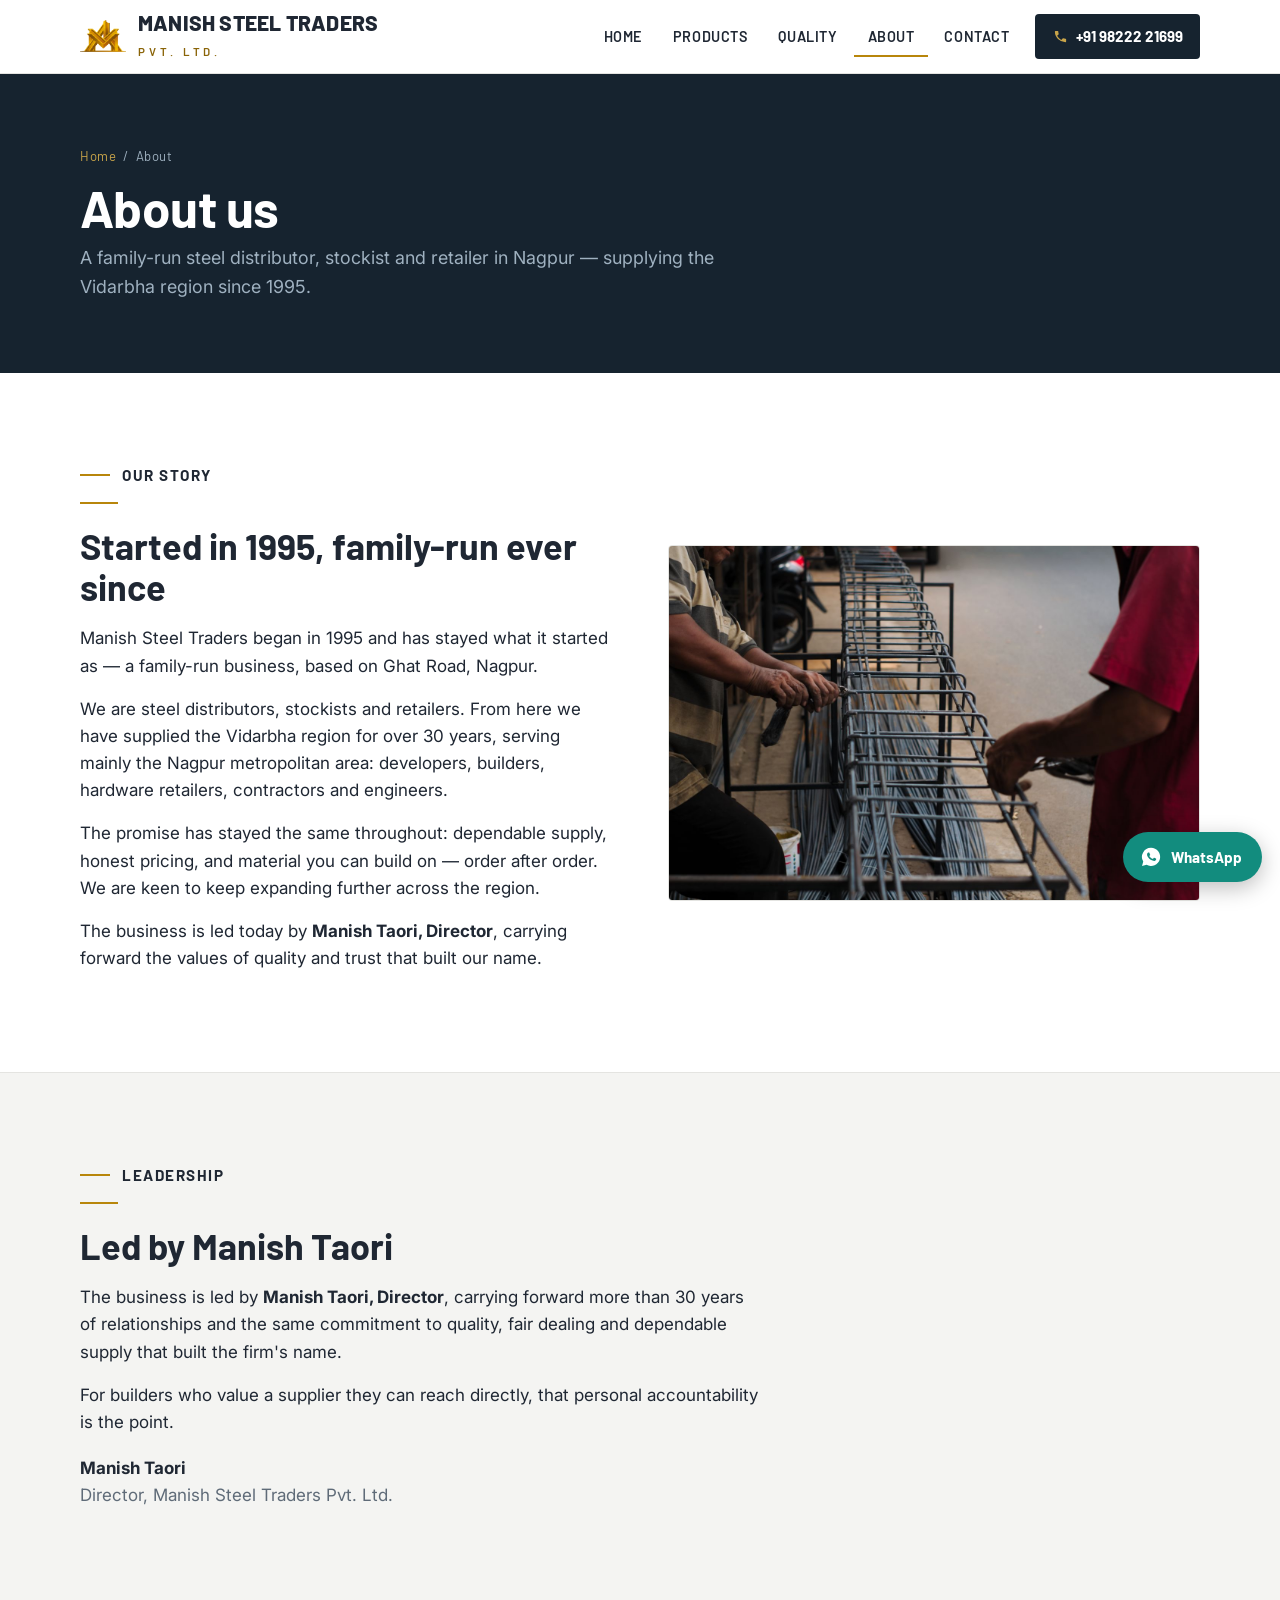
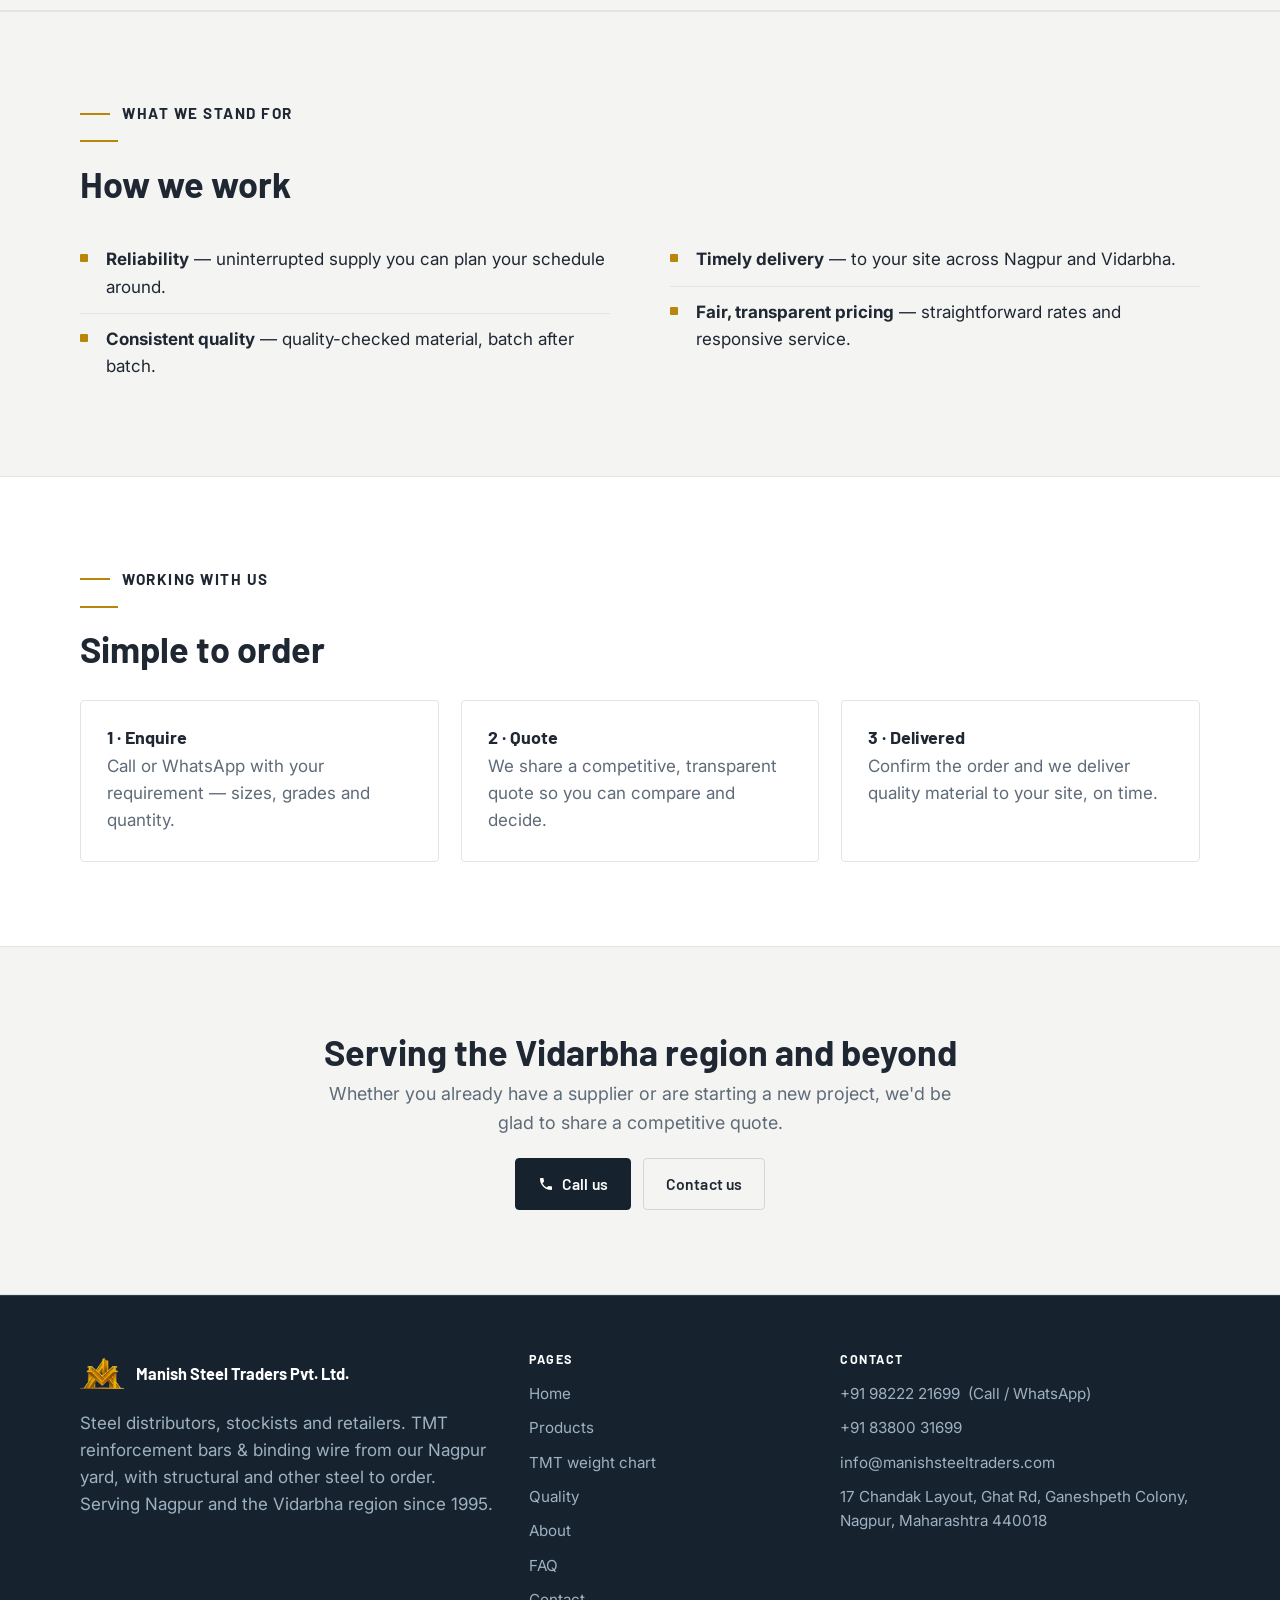
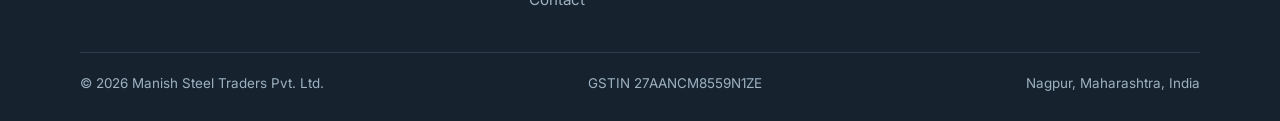
==== about.html @ fce5eb69 "Center the buttons in centered "strip" sections The .strip layout centers its heading and text but l" ====
<!doctype html>
<html lang="en">
<head>
<meta charset="utf-8">
<meta name="viewport" content="width=device-width, initial-scale=1">
<title>About — Nagpur Steel Distributors Since 1995 | Manish Steel Traders</title>
<meta name="description" content="Manish Steel Traders Pvt. Ltd. is a family-run steel distributor, stockist and retailer in Nagpur. Since 1995 we have supplied builders, contractors, developers, hardware retailers and engineers across Vidarbha.">
<link rel="canonical" href="https://manishsteeltraders.com/about.html">
<meta property="og:type" content="website">
<meta property="og:title" content="About — Manish Steel Traders, Nagpur">
<meta property="og:url" content="https://manishsteeltraders.com/about.html">
<meta property="og:image" content="https://manishsteeltraders.com/assets/img/og-image.jpg">
<meta property="og:image:width" content="1200">
<meta property="og:image:height" content="630">
<meta name="twitter:card" content="summary_large_image">
<link rel="icon" href="assets/img/favicon.png" type="image/png">
<link rel="preconnect" href="https://fonts.googleapis.com">
<link rel="preconnect" href="https://fonts.gstatic.com" crossorigin>
<link href="https://fonts.googleapis.com/css2?family=Barlow:wght@500;600;700&family=Inter:wght@400;500&display=swap" rel="stylesheet">
<link rel="stylesheet" href="assets/css/styles.css?v=7">
</head>
<body>

<header class="site-header">
  <div class="container nav">
    <a class="brand" href="index.html">
      <img src="assets/img/logo-mark.png" alt="Manish Steel Traders logo">
      <span><span class="bt">MANISH STEEL TRADERS</span><span class="bs">PVT. LTD.</span></span>
    </a>
    <button class="nav-toggle" aria-label="Menu" aria-controls="nav-links" aria-expanded="false">
      <svg viewBox="0 0 24 24"><path fill="currentColor" d="M3 6h18v2H3zM3 11h18v2H3zM3 16h18v2H3z"/></svg>
    </button>
    <ul class="nav-links" id="nav-links">
      <li><a href="index.html">Home</a></li>
      <li><a href="products.html">Products</a></li>
      <li><a href="quality.html">Quality</a></li>
      <li><a class="active" href="about.html">About</a></li>
      <li><a href="contact.html">Contact</a></li>
      <li><a class="phone" href="tel:+919822221699"><svg viewBox="0 0 24 24"><path d="M6.6 10.8a15.5 15.5 0 0 0 6.6 6.6l2.2-2.2a1 1 0 0 1 1-.25 11.4 11.4 0 0 0 3.6.57 1 1 0 0 1 1 1V20a1 1 0 0 1-1 1A17 17 0 0 1 3 4a1 1 0 0 1 1-1h3.5a1 1 0 0 1 1 1 11.4 11.4 0 0 0 .57 3.6 1 1 0 0 1-.25 1z"/></svg>+91 98222 21699</a></li>
    </ul>
  </div>
</header>

<section class="page-hero">
  <div class="container">
    <div class="crumb"><a href="index.html">Home</a> &nbsp;/&nbsp; About</div>
    <h1>About us</h1>
    <p class="lead">A family-run steel distributor, stockist and retailer in Nagpur — supplying the Vidarbha region since 1995.</p>
  </div>
</section>

<!-- story -->
<section class="section">
  <div class="container">
    <div class="split">
      <div>
        <span class="eyebrow">Our story</span>
        <hr class="rule">
        <h2>Started in 1995, family-run ever since</h2>
        <p>Manish Steel Traders began in 1995 and has stayed what it started as — a family-run business, based on Ghat Road, Nagpur.</p>
        <p>We are steel distributors, stockists and retailers. From here we have supplied the Vidarbha region for over 30 years, serving mainly the Nagpur metropolitan area: developers, builders, hardware retailers, contractors and engineers.</p>
        <p>The promise has stayed the same throughout: dependable supply, honest pricing, and material you can build on — order after order. We are keen to keep expanding further across the region.</p>
        <p>The business is led today by <strong>Manish Taori, Director</strong>, carrying forward the values of quality and trust that built our name.</p>
      </div>
      <div class="split-media">
        <img class="photo photo--tall" src="assets/img/about-yard.jpg" alt="Workers assembling steel reinforcement" loading="lazy">
      </div>
    </div>
  </div>
</section>

<!-- leadership -->
<section class="section band">
  <div class="container">
    <!-- FOUNDER PHOTO: this section ran as a two-column split with a photo of Manish Taori on
         the right. It is single-column until the real photo arrives — a grey box reading "add
         real photo" tells every visitor the site is unfinished, which costs more than the empty
         space. To restore: save the photo as assets/img/director.jpg, wrap the text below in
         <div class="split split--rev"><div> … </div> and add
         <div class="split-media"><img class="photo photo--tall" src="assets/img/director.jpg"
         alt="Manish Taori, Director, Manish Steel Traders"></div> -->
    <div class="head">
      <span class="eyebrow">Leadership</span>
      <hr class="rule">
      <h2>Led by Manish Taori</h2>
      <p class="measure">The business is led by <strong>Manish Taori, Director</strong>, carrying forward more than 30 years of relationships and the same commitment to quality, fair dealing and dependable supply that built the firm's name.</p>
      <p class="measure">For builders who value a supplier they can reach directly, that personal accountability is the point.</p>
      <p style="margin-top:1.2rem"><strong>Manish Taori</strong><br><span style="color:var(--muted)">Director, Manish Steel Traders Pvt. Ltd.</span></p>
    </div>
  </div>
</section>

<!-- values -->
<section class="section band">
  <div class="container">
    <div class="head">
      <span class="eyebrow">What we stand for</span>
      <hr class="rule">
      <h2>How we work</h2>
    </div>
    <div class="grid grid-2" style="margin-top:30px; gap:0 60px">
      <ul class="list">
        <li><strong>Reliability</strong> — uninterrupted supply you can plan your schedule around.</li>
        <li><strong>Consistent quality</strong> — quality-checked material, batch after batch.</li>
      </ul>
      <ul class="list">
        <li><strong>Timely delivery</strong> — to your site across Nagpur and Vidarbha.</li>
        <li><strong>Fair, transparent pricing</strong> — straightforward rates and responsive service.</li>
      </ul>
    </div>
  </div>
</section>

<!-- how it works -->
<section class="section">
  <div class="container">
    <div class="head">
      <span class="eyebrow">Working with us</span>
      <hr class="rule">
      <h2>Simple to order</h2>
    </div>
    <div class="grid grid-3" style="margin-top:30px">
      <div class="tile"><h3>1 · Enquire</h3><p>Call or WhatsApp with your requirement — sizes, grades and quantity.</p></div>
      <div class="tile"><h3>2 · Quote</h3><p>We share a competitive, transparent quote so you can compare and decide.</p></div>
      <div class="tile"><h3>3 · Delivered</h3><p>Confirm the order and we deliver quality material to your site, on time.</p></div>
    </div>
  </div>
</section>

<!-- service area / CTA -->
<section class="section band">
  <div class="container strip">
    <h2>Serving the Vidarbha region and beyond</h2>
    <p class="lead">Whether you already have a supplier or are starting a new project, we'd be glad to share a competitive quote.</p>
    <div class="btn-row">
      <a class="btn" href="tel:+919822221699">Call us</a>
      <a class="btn btn--outline" href="contact.html">Contact us</a>
    </div>
  </div>
</section>

<footer class="site-footer">
  <div class="container">
    <div class="footer-grid">
      <div>
        <div class="footer-brand">
          <img src="assets/img/logo-mark.png" alt="Manish Steel Traders logo">
          <strong>Manish Steel Traders Pvt. Ltd.</strong>
        </div>
        <p>Steel distributors, stockists and retailers. TMT reinforcement bars &amp; binding wire from our Nagpur yard, with structural and other steel to order. Serving Nagpur and the Vidarbha region since 1995.</p>
      </div>
      <div>
        <h4>Pages</h4>
        <ul class="footer-links">
          <li><a href="index.html">Home</a></li>
          <li><a href="products.html">Products</a></li>
          <li><a href="calculator.html">TMT weight chart</a></li>
          <li><a href="quality.html">Quality</a></li>
          <li><a href="about.html">About</a></li>
          <li><a href="faq.html">FAQ</a></li>
      <li><a href="contact.html">Contact</a></li>
        </ul>
      </div>
      <div>
        <h4>Contact</h4>
        <ul class="footer-links">
          <li><a href="tel:+919822221699">+91 98222 21699</a> &nbsp;(Call / WhatsApp)</li>
          <li><a href="tel:+918380031699">+91 83800 31699</a></li>
          <li><a href="mailto:info@manishsteeltraders.com">info@manishsteeltraders.com</a></li>
          <li>17 Chandak Layout, Ghat Rd, Ganeshpeth Colony, Nagpur, Maharashtra 440018</li>
        </ul>
      </div>
    </div>
    <div class="footer-bottom">
      <span>© <span id="year">2026</span> Manish Steel Traders Pvt. Ltd.</span>
      <span>GSTIN 27AANCM8559N1ZE</span>
      <span>Nagpur, Maharashtra, India</span>
    </div>
  </div>
</footer>

<script src="assets/js/main.js"></script>
</body>
</html>
---- assets/css/styles.css ----
/* =========================================================================
   Manish Steel Traders — stylesheet
   Navy + gold, product-forward, professional. (Layout after the approved
   reference, recoloured to the brand gold.)
   ========================================================================= */

:root {
  --navy:      #16232f;   /* dark sections / hero / trust / footer */
  --navy-2:    #1d2e3c;
  --navy-3:    #24384a;
  --ink:       #1f2733;   /* text on light */
  --muted:     #5f6b78;
  --paper:     #ffffff;
  --paper-2:   #f4f4f2;   /* light band / products */
  --line:      #e4e4e1;
  --line-2:    #d5d5d1;
  --line-dark: #2c3d4d;   /* dividers on navy */
  --gold:      #b8860b;   /* accent (muted brass) */
  --gold-2:    #c9a54a;
  --gold-deep: #8a6408;
  --on-dark:   #e9edf1;
  --on-dark-mut:#9fb1c0;

  --radius: 4px;
  --maxw: 1200px;
  --gutter: clamp(16px, 4vw, 40px);
  --font-head: "Barlow", "Segoe UI", system-ui, sans-serif;
  --font-body: "Inter", "Segoe UI", system-ui, -apple-system, sans-serif;
}

*, *::before, *::after { box-sizing: border-box; }
html { -webkit-text-size-adjust: 100%; }
body { margin: 0; font-family: var(--font-body); color: var(--ink); background: var(--paper);
  line-height: 1.6; font-size: 17px; overflow-x: hidden; -webkit-font-smoothing: antialiased; }
img, svg { max-width: 100%; display: block; }
a { color: var(--ink); text-decoration: none; }
a:hover { color: var(--gold-deep); }

/* Inline text links — gold and underlined so they are visible in prose.
   The blanket rule above leaves links the same colour as body text with no
   underline, which makes them invisible in a paragraph; hover-only colour is
   no help at all on a phone.

   Scoped on purpose. Nav, footer and breadcrumb links already read as links
   from their position, and their own rules (.footer-grid a, .crumb a) are
   more specific than these so they are untouched. Buttons are excluded
   explicitly because .btn is often wrapped in a <p>.

   Gold is 5.4:1 on white, but only 2.8:1 against the surrounding body text
   — under the 3:1 where colour alone can carry the distinction. The
   underline is what actually does the work; do not remove it and keep the
   colour. */
p a:not(.btn):not(.more),
.list a:not(.btn):not(.more),
.info-list a,
.measure a:not(.btn):not(.more) {
  color: var(--gold-deep);
  text-decoration: underline;
  text-decoration-thickness: 1px;
  text-underline-offset: 2px;
}
p a:not(.btn):not(.more):hover,
.list a:not(.btn):not(.more):hover,
.info-list a:hover,
.measure a:not(.btn):not(.more):hover {
  color: var(--navy);
  text-decoration-thickness: 2px;
}
h1, h2, h3, h4 { font-family: var(--font-head); line-height: 1.15; margin: 0 0 .5em; font-weight: 700; color: var(--ink); }
h1 { font-size: clamp(2rem, 4.5vw, 3.2rem); letter-spacing: -.01em; }
h2 { font-size: clamp(1.65rem, 3.1vw, 2.25rem); }
h3 { font-size: 1.12rem; }
p { margin: 0 0 1rem; }
:focus-visible { outline: 2px solid var(--gold); outline-offset: 3px; }

.container { width: 100%; max-width: var(--maxw); margin-inline: auto; padding-inline: var(--gutter); }
.section { padding: clamp(48px, 7vw, 84px) 0; }
.band { background: var(--paper-2); border-block: 1px solid var(--line); }
.center { text-align: center; }
.lead { font-size: 1.12rem; color: var(--muted); max-width: 60ch; }
.center .lead { margin-inline: auto; }
.measure { max-width: 64ch; }

/* eyebrow with gold dash */
.eyebrow { display: inline-flex; align-items: center; gap: 12px; font-family: var(--font-head);
  font-weight: 700; text-transform: uppercase; letter-spacing: .1em; font-size: .95rem;
  color: var(--ink); margin-bottom: .9rem; }
.eyebrow::before { content: ""; width: 30px; height: 2px; background: var(--gold); }
.hero-dark .eyebrow { color: var(--on-dark-mut); }
.rule { width: 38px; height: 2px; background: var(--gold); border: 0; margin: 0 0 1.3rem; }
.center .rule { margin-inline: auto; }

/* centered section heading with a small underline */
.sec-head { text-align: center; margin-bottom: 40px; }
.sec-head h2 { display: inline-block; }
.sec-head h2::after { content: ""; display: block; width: 38px; height: 2px; background: var(--gold); margin: 12px auto 0; }

/* buttons */
.btn { display: inline-flex; align-items: center; gap: .5em; font-family: var(--font-head);
  font-weight: 600; font-size: .98rem; letter-spacing: .01em;
  padding: .78em 1.4em; border-radius: var(--radius); border: 1px solid var(--navy);
  background: var(--navy); color: #fff; cursor: pointer;
  transition: background .15s, border-color .15s, color .15s; white-space: nowrap; }
.btn:hover { background: var(--navy-2); border-color: var(--navy-2); color: #fff; }
.btn svg { width: 1.05em; height: 1.05em; fill: currentColor; }
.btn--light { background: #fff; color: var(--navy); border-color: #fff; }
.btn--light:hover { background: #eaeef2; color: var(--navy); border-color: #eaeef2; }
.btn--outline { background: transparent; color: var(--ink); border-color: var(--line-2); }
.btn--outline:hover { background: transparent; color: var(--ink); border-color: var(--ink); }
.btn--ondark { background: transparent; color: #fff; border-color: rgba(255,255,255,.4); }
.btn--ondark:hover { background: rgba(255,255,255,.1); color: #fff; border-color: #fff; }
.btn--wa { background: #128C7E; color: #fff; border-color: #128C7E; }
.btn--wa:hover { background: #0f7a6d; border-color: #0f7a6d; color: #fff; }
/* auto phone / WhatsApp glyph on any Call or WhatsApp button (matches text colour) */
.btn[href^="tel:"]::before, .btn[href*="wa.me"]::before {
  content: ""; display: inline-block; width: 1.05em; height: 1.05em; flex: none;
  background-color: currentColor;
  -webkit-mask: var(--bic) no-repeat center / contain; mask: var(--bic) no-repeat center / contain; }
.btn[href^="tel:"]::before { --bic: url("data:image/svg+xml,%3Csvg xmlns='http://www.w3.org/2000/svg' viewBox='0 0 24 24'%3E%3Cpath d='M6.6 10.8a15.5 15.5 0 0 0 6.6 6.6l2.2-2.2a1 1 0 0 1 1-.25 11.4 11.4 0 0 0 3.6.57 1 1 0 0 1 1 1V20a1 1 0 0 1-1 1A17 17 0 0 1 3 4a1 1 0 0 1 1-1h3.5a1 1 0 0 1 1 1 11.4 11.4 0 0 0 .57 3.6 1 1 0 0 1-.25 1z'/%3E%3C/svg%3E"); }
.btn[href*="wa.me"]::before { --bic: url("data:image/svg+xml,%3Csvg xmlns='http://www.w3.org/2000/svg' viewBox='0 0 24 24'%3E%3Cpath d='M12.04 2a9.9 9.9 0 0 0-8.5 15l-1.3 4.8 4.92-1.29A9.9 9.9 0 1 0 12.04 2m-2.3 5.2c.15 0 .37-.06.55.36.22.48.69 1.7.75 1.82.06.12.1.26.02.42-.08.16-.12.26-.24.4-.12.14-.25.31-.36.42-.12.12-.25.25-.11.49.14.24.63 1.04 1.35 1.68.93.83 1.72 1.09 1.96 1.21.24.12.38.1.52-.06.14-.16.61-.72.77-.96.16-.24.33-.2.55-.12.22.08 1.43.68 1.67.8.24.12.4.18.46.28.06.11.06.59-.14 1.16-.21.57-1.21 1.12-1.66 1.16-.45.04-.87.21-2.93-.62-2.49-1-4.07-3.54-4.19-3.7-.12-.16-.99-1.31-.99-2.51 0-1.19.63-1.78.85-2.02.22-.24.48-.3.64-.3z'/%3E%3C/svg%3E"); }
.btn-row { display: flex; flex-wrap: wrap; gap: 12px; }
.center .btn-row { justify-content: center; }

/* ---------------- header ---------------- */
.site-header { position: sticky; top: 0; z-index: 50; background: #fff; border-bottom: 1px solid var(--line); }
.nav { display: flex; align-items: center; justify-content: space-between; gap: 18px; padding-block: 12px; }
.brand { display: flex; align-items: center; gap: 12px; }
.brand img { width: 46px; height: 46px; object-fit: contain; }
.brand .bt { font-family: var(--font-head); font-weight: 800; color: var(--ink); font-size: 1.32rem;
  line-height: 1; letter-spacing: .01em; }
.brand .bs { display: block; font-family: var(--font-head); font-weight: 600; font-size: .72rem;
  letter-spacing: .34em; color: var(--gold-deep); margin-top: 3px; }
.nav-links { display: flex; align-items: center; gap: 2px; list-style: none; margin: 0; padding: 0; }
.nav-links a:not(.phone) { font-family: var(--font-head); font-weight: 600; text-transform: uppercase;
  letter-spacing: .04em; color: var(--ink); padding: 10px 14px; font-size: .9rem;
  border-bottom: 2px solid transparent; }
.nav-links a:not(.phone):hover { color: var(--gold-deep); }
.nav-links a.active { color: var(--ink); border-bottom-color: var(--gold); }
.phone { display: inline-flex; align-items: center; gap: .5em; margin-left: 10px;
  background: var(--navy); color: #fff; font-family: var(--font-head); font-weight: 700;
  padding: .7em 1.15em; border-radius: var(--radius); font-size: .95rem; }
.phone:hover { background: var(--navy-2); color: #fff; }
.phone svg { width: 15px; height: 15px; fill: var(--gold-2); }
.nav-toggle { display: none; background: none; border: 0; cursor: pointer; padding: 6px; color: var(--ink); }
.nav-toggle svg { width: 28px; height: 28px; }

@media (max-width: 940px) {
  .nav-toggle { display: inline-flex; }
  .brand .bt { font-size: 1.15rem; }
  .nav-links { position: fixed; inset: 71px 0 auto 0; flex-direction: column; align-items: stretch; gap: 0;
    background: #fff; border-bottom: 1px solid var(--line); box-shadow: 0 14px 26px rgba(0,0,0,.07);
    padding: 6px var(--gutter) 18px; transform: translateY(-160%); transition: transform .22s ease;
    max-height: calc(100vh - 71px); overflow-y: auto; }
  .nav-links.open { transform: translateY(0); }
  .nav-links a:not(.phone) { padding: 16px 4px; font-size: 1.08rem; border-bottom: 1px solid var(--line); }
  .nav-links a.active { border-bottom-color: var(--line); color: var(--gold-deep); }
  .phone { margin: 16px 0 0; justify-content: center; }
}

/* ---------------- hero (dark, image right) ---------------- */
.hero-dark { background: var(--navy); color: #fff; }
.hero-top { position: relative; overflow: hidden; }
.hero-bg { position: absolute; inset: 0 0 0 38%; }
.hero-bg img { width: 100%; height: 100%; object-fit: cover; }
.hero-bg::after { content: ""; position: absolute; inset: 0;
  background: linear-gradient(90deg, var(--navy) 8%, rgba(22,35,47,.72) 45%, rgba(22,35,47,.15) 100%); }
.hero-inner { position: relative; z-index: 2; max-width: 620px; padding-block: clamp(48px, 8vw, 96px); }
.hero-inner h1 { color: #fff; margin-bottom: .6rem; }
.hero-inner h1 .hl { color: var(--gold-2); }
.hero-inner p { color: var(--on-dark-mut); font-size: 1.12rem; max-width: 46ch; margin-bottom: 1.6rem; }
.hero-dark .eyebrow::before { background: var(--gold-2); }

/* feature row on hero */
.hero-features { position: relative; background: var(--navy); border-top: 1px solid var(--line-dark); }
.feature-row { display: grid; grid-template-columns: repeat(4, 1fr); }
.feature { display: flex; gap: 14px; align-items: flex-start; padding: 26px 26px 30px 0; border-right: 1px solid var(--line-dark); }
.feature:last-child { border-right: 0; }
.feature:not(:first-child) { padding-left: 26px; }
.feature .fi { flex: none; width: 34px; height: 34px; }
.feature .fi svg { width: 34px; height: 34px; fill: var(--gold-2); }
.feature h3 { color: #fff; font-size: .98rem; text-transform: uppercase; letter-spacing: .04em; margin: 0 0 3px; }
.feature p { color: var(--on-dark-mut); font-size: .9rem; margin: 0; }
@media (max-width: 900px) {
  .hero-bg { inset: 0; opacity: .28; }
  .hero-bg::after { background: linear-gradient(180deg, rgba(22,35,47,.75), rgba(22,35,47,.9)); }
  .hero-inner { max-width: none; }
  .feature-row { grid-template-columns: 1fr 1fr; }
  .feature { border-right: 0; padding: 20px 16px; }
  .feature:nth-child(odd) { border-right: 1px solid var(--line-dark); }
}
@media (max-width: 520px) { .feature-row { grid-template-columns: 1fr; } .feature:nth-child(odd){border-right:0;} .feature{border-bottom:1px solid var(--line-dark);} }

/* ---------------- products strip ---------------- */
/* Adaptive grid: fills to any item count (2 stocked, 5 to-order, or the old 7) and
   wraps cleanly. 1px gap over a line-coloured backing gives the divider lines. */
.products-grid { display: grid; grid-template-columns: repeat(auto-fit, minmax(150px, 1fr));
  gap: 1px; background: var(--line); border: 1px solid var(--line);
  border-radius: 6px; overflow: hidden; }
.product { display: flex; flex-direction: column; align-items: center; text-align: center; gap: 12px;
  padding: 26px 14px; background: #fff; color: var(--ink); transition: background .15s; }
.product:hover { background: var(--paper-2); color: var(--ink); }
.product .pic { width: 100%; aspect-ratio: 4/3; max-height: 240px; object-fit: cover; border-radius: 4px; background: var(--paper-2); }
.product .plabel { font-family: var(--font-head); font-weight: 700; font-size: .74rem; text-transform: uppercase; letter-spacing: .04em; color: var(--ink); }
/* optional one-line detail under a product label (used on the stocked cards) */
.product .pdesc { margin-top: -6px; font-size: .72rem; line-height: 1.35; color: var(--muted); max-width: 24ch; }
@media (max-width: 640px) { .products-grid { grid-template-columns: repeat(2, 1fr); } }

/* ---------------- trust bar ---------------- */
.trust-bar { background: var(--navy); color: var(--on-dark); }
.trust-bar .container { display: grid; grid-template-columns: repeat(4, 1fr); gap: 24px; padding-block: 30px; }
.tb { display: flex; gap: 14px; align-items: center; }
.tb .ti { flex: none; width: 34px; height: 34px; }
.tb .ti svg { width: 34px; height: 34px; fill: none; stroke: var(--gold-2); stroke-width: 1.6; }
.tb h3 { color: #fff; font-size: .92rem; text-transform: uppercase; letter-spacing: .03em; margin: 0 0 2px; }
.tb p { color: var(--on-dark-mut); font-size: .86rem; margin: 0; }
@media (max-width: 820px) { .trust-bar .container { grid-template-columns: 1fr 1fr; gap: 22px 18px; } }

/* ---------------- inner page components ---------------- */
.page-hero { background: var(--navy); color: #fff; }
.page-hero .container { padding-block: clamp(40px, 6vw, 72px); }
.page-hero h1 { color: #fff; margin-bottom: .4rem; }
.page-hero .lead { color: var(--on-dark-mut); margin: 0; }
.crumb { font-family: var(--font-head); font-size: .82rem; letter-spacing: .04em; color: var(--on-dark-mut); margin-bottom: 12px; }
.crumb a { color: var(--gold-2); } .crumb a:hover { color: #fff; }

.head { max-width: 62ch; }
.grid { display: grid; gap: 22px; }
.grid-3 { grid-template-columns: repeat(3, 1fr); }
.grid-2 { grid-template-columns: repeat(2, 1fr); }
.grid-4 { grid-template-columns: repeat(4, 1fr); }
@media (max-width: 820px) { .grid-3 { grid-template-columns: 1fr; } .grid-4 { grid-template-columns: repeat(2,1fr); } }
@media (max-width: 640px) { .grid-2 { grid-template-columns: 1fr; } }

/* TMT spec chips + property tiles */
.spec-row { display: flex; flex-wrap: wrap; gap: 22px; margin: 4px 0 18px; }
.spec-row .k { font-family: var(--font-head); font-weight: 600; font-size: .72rem; text-transform: uppercase; letter-spacing: .1em; color: var(--muted); display: block; margin-bottom: 6px; }
.prop { text-align: center; padding: 22px 16px; border: 1px solid var(--line); border-radius: var(--radius); background: #fff; }
.prop .pi { width: 34px; height: 34px; margin: 0 auto 10px; }
.prop .pi svg { width: 34px; height: 34px; fill: var(--gold-deep); }
.prop h3 { font-size: 1rem; margin: 0 0 2px; }
.prop p { color: var(--muted); font-size: .88rem; margin: 0; }
.editable { border-bottom: 1px dashed var(--gold); }

/* brand / client logo strip */
.logos { display: grid; grid-template-columns: repeat(6, 1fr); gap: 16px; }
@media (max-width: 820px) { .logos { grid-template-columns: repeat(3, 1fr); } }
@media (max-width: 520px) { .logos { grid-template-columns: repeat(2, 1fr); } }
.logo-ph { aspect-ratio: 3/2; border: 1px solid var(--line); border-radius: 4px; background: #fff;
  display: grid; place-items: center; text-align: center; padding: 10px;
  color: #b6b6b0; font-family: var(--font-head); font-weight: 600; font-size: .76rem; letter-spacing: .02em; }
.logos img { width: 100%; height: 100%; object-fit: contain; padding: 14px; }
.intro-copy p { font-size: 1.06rem; }
.tile { background: #fff; border: 1px solid var(--line); border-radius: var(--radius); padding: 26px; }
.tile h3 { margin-bottom: .35rem; } .tile p { color: var(--muted); margin: 0; }
.tile-img { width: 100%; aspect-ratio: 16/10; object-fit: cover; border-radius: 4px; margin-bottom: 16px; display: block; }
.quote { background: #fff; border: 1px solid var(--line); border-left: 3px solid var(--gold); border-radius: var(--radius); padding: 24px 26px; height: 100%; margin: 0; }
.quote p { color: var(--ink); font-style: italic; margin: 0 0 14px; }
.quote footer { font-family: var(--font-head); font-weight: 600; color: var(--muted); font-size: .92rem; }
.tile .more { margin-top: 16px; display: inline-flex; gap: 6px; font-family: var(--font-head); font-weight: 700; color: var(--gold-deep); font-size: .9rem; }

.split { display: grid; grid-template-columns: 1fr 1fr; gap: clamp(28px, 5vw, 56px); align-items: center; }
.split--rev .split-media { order: -1; }
@media (max-width: 820px) { .split { grid-template-columns: 1fr; } .split--rev .split-media { order: 0; } }
.photo { background: var(--paper-2); border: 1px solid var(--line); border-radius: var(--radius);
  display: grid; place-items: center; color: #a9a9a4; aspect-ratio: 4/3; padding: 20px; text-align: center; }
.photo span { font-family: var(--font-head); font-weight: 600; font-size: .85rem; }
.photo--tall { aspect-ratio: auto; min-height: 320px; height: 100%; }
img.photo { width: 100%; height: auto; aspect-ratio: auto; object-fit: cover; padding: 0; background: none; border: 1px solid var(--line); }
img.photo.photo--tall { min-height: 0; }

.list { list-style: none; margin: 0; padding: 0; }
.list li { position: relative; padding: 12px 0 12px 26px; border-bottom: 1px solid var(--line); color: var(--ink); }
.list li:last-child { border-bottom: 0; }
.list li::before { content: ""; position: absolute; left: 0; top: 20px; width: 8px; height: 8px; background: var(--gold); border-radius: 1px; }
.pill { display: inline-block; border: 1px solid var(--line-2); color: var(--ink); font-size: .84rem; font-family: var(--font-head); font-weight: 700; padding: 5px 12px; border-radius: 3px; margin: 0 6px 8px 0; }

/* homepage brand logo row — 5 across.
   The five logos have very different native shapes (Sarthak 258x75, Lodha
   225x225), so sizing purely to fit the box makes the wide ones collapse to a
   thin strip next to the square ones. Capping BOTH height and width instead
   keeps them at a similar optical weight and centred in a uniform frame. */
.logos--5 { grid-template-columns: repeat(5, 1fr); align-items: center; justify-items: center; }
@media (max-width: 820px) { .logos--5 { grid-template-columns: repeat(3, 1fr); } }
@media (max-width: 520px) { .logos--5 { grid-template-columns: repeat(2, 1fr); } }
/* six-across brand row (adds NR to the original five) */
.logos--6 { grid-template-columns: repeat(6, 1fr); align-items: center; justify-items: center; }
@media (max-width: 940px) { .logos--6 { grid-template-columns: repeat(3, 1fr); } }
@media (max-width: 520px) { .logos--6 { grid-template-columns: repeat(2, 1fr); } }
.logo-box { width: 100%; aspect-ratio: 3/2; border: 1px solid var(--line); border-radius: 4px;
  background: #fff; display: flex; align-items: center; justify-content: center; padding: 14px; }
/* text fallback in a logo box / brand card until a real NR logo image is supplied */
.logo-box .logo-text { font-family: var(--font-head); font-weight: 800; font-size: 1.15rem;
  letter-spacing: .04em; color: var(--navy); }
/* .logos .logo-box wins outright over the older `.logos img` rule above */
.logos .logo-box img { display: block; width: auto; height: auto;
  max-width: 88%; max-height: 64px; object-fit: contain; padding: 0; margin: 0; }

/* brand cards — logo sits above the write-up. Swap the .logo-ph box for an
   <img class="brand-logo"> once real logo files are in assets/img/. */
.brand-logo { display: block; max-width: 170px; max-height: 72px; width: auto; height: auto;
  object-fit: contain; object-position: left center; margin-bottom: 18px; }
/* text stand-in for a brand card whose logo image isn't in yet (NR) */
.brand-logo--text { height: 44px; display: flex; align-items: center; font-family: var(--font-head);
  font-weight: 800; font-size: 1.5rem; letter-spacing: .04em; color: var(--navy); }
.brand-card .logo-ph { max-width: 170px; margin-bottom: 20px; }
.brand-card h3 { margin-bottom: .4rem; }
.brand-card p { color: var(--muted); margin: 0 0 .9rem; }
.brand-card .specs { margin: 0; }

.strip { text-align: center; }
.strip h2 { margin-bottom: .5rem; } .strip .lead { margin: 0 auto 1.3rem; }
.strip .btn-row { justify-content: center; }

/* ---- floating WhatsApp button (injected by main.js) ---- */
.wa-float { position: fixed; right: 18px; bottom: 18px; z-index: 60;
  display: inline-flex; align-items: center; gap: 9px;
  background: #128C7E; color: #fff; border-radius: 999px; padding: 13px 20px 13px 17px;
  font-family: var(--font-head); font-weight: 700; font-size: .95rem;
  box-shadow: 0 6px 22px rgba(0,0,0,.26); transition: background .15s, transform .15s; }
.wa-float:hover { background: #0f7a6d; color: #fff; transform: translateY(-1px); }
.wa-float svg { width: 22px; height: 22px; fill: currentColor; flex: none; }
@media (max-width: 520px) { .wa-float { padding: 14px; right: 14px; bottom: 14px; }
  .wa-float span { display: none; } }
@media print { .wa-float { display: none; } }

/* ---- stat band ---- */
.stats { display: grid; grid-template-columns: repeat(4, 1fr); gap: 18px; }
@media (max-width: 760px) { .stats { grid-template-columns: repeat(2, 1fr); } }
.stat { text-align: center; padding: 26px 16px; background: #fff;
  border: 1px solid var(--line); border-radius: var(--radius); }
.stat .n { display: block; font-family: var(--font-head); font-weight: 800; line-height: 1.05;
  font-size: clamp(1.7rem, 4vw, 2.3rem); color: var(--gold-deep); }
.stat .l { display: block; margin-top: 8px; font-family: var(--font-head); font-weight: 600;
  font-size: .82rem; text-transform: uppercase; letter-spacing: .08em; color: var(--muted); }

/* ---- enquiry form ---- */
.form-grid { display: grid; grid-template-columns: 1fr 1fr; gap: 0 18px; }
@media (max-width: 620px) { .form-grid { grid-template-columns: 1fr; } }
.form-grid .full { grid-column: 1 / -1; }
.form-note { font-size: .88rem; color: var(--muted); margin-top: 12px; }
.calc-field textarea { width: 100%; font: inherit; font-size: 1rem; color: var(--ink); background: #fff;
  border: 1px solid var(--line-2); border-radius: var(--radius); padding: .7em .8em; resize: vertical; }
.calc-field textarea:focus { outline: 2px solid var(--gold); outline-offset: 1px; }

/* ---- TMT weight calculator ---- */
.calc-field { margin-bottom: 16px; }
.calc-field label { display: block; font-family: var(--font-head); font-weight: 600; font-size: .84rem;
  text-transform: uppercase; letter-spacing: .08em; color: var(--muted); margin-bottom: 6px; }
.calc-field select, .calc-field input { width: 100%; font-family: var(--font-body, inherit); font-size: 1rem;
  color: var(--ink); background: #fff; border: 1px solid var(--line-2); border-radius: var(--radius);
  padding: .7em .8em; }
.calc-field select:focus, .calc-field input:focus { outline: 2px solid var(--gold); outline-offset: 1px; }
.calc-out { margin-top: 22px; border-top: 1px solid var(--line); padding-top: 18px; }
.calc-out div { display: flex; justify-content: space-between; align-items: baseline; gap: 16px; padding: 9px 0; }
.calc-out div + div { border-top: 1px solid var(--line); }
.calc-out .k { font-family: var(--font-head); font-weight: 600; font-size: .82rem; text-transform: uppercase;
  letter-spacing: .08em; color: var(--muted); }
.calc-out .v { font-family: var(--font-head); font-weight: 700; font-size: 1.25rem; color: var(--ink); }
.calc-out .v.big { color: var(--gold-deep); }

.table-wrap { overflow-x: auto; margin-top: 26px; }
.ref-table { width: 100%; border-collapse: collapse; min-width: 460px; background: #fff; }
.ref-table th, .ref-table td { text-align: left; padding: 11px 14px; border-bottom: 1px solid var(--line); }
.ref-table th { font-family: var(--font-head); font-weight: 700; font-size: .8rem; text-transform: uppercase;
  letter-spacing: .07em; color: var(--muted); background: var(--paper-2); }
.ref-table td { font-size: .97rem; }
.ref-table tr:last-child td { border-bottom: 0; }
.note { font-size: .9rem; color: var(--muted); margin-top: 14px; }

.contact-cards { display: grid; grid-template-columns: repeat(3,1fr); gap: 18px; }
@media (max-width: 780px) { .contact-cards { grid-template-columns: 1fr; } }
.ccard { border: 1px solid var(--line); border-radius: var(--radius); padding: 26px; display: block; }
.ccard:hover { border-color: var(--navy); }
.ccard .ic svg { width: 34px; height: 34px; fill: var(--gold-deep); margin-bottom: 12px; }
.ccard .k { font-family: var(--font-head); font-weight: 600; font-size: .8rem; text-transform: uppercase; letter-spacing: .1em; color: var(--muted); }
.ccard .v { font-family: var(--font-head); font-weight: 700; font-size: 1.15rem; color: var(--ink); margin-top: 4px; word-break: break-word; }
.info-list { list-style: none; margin: 0; padding: 0; }
.info-list li { padding: 10px 0; border-bottom: 1px solid var(--line); color: var(--ink); }
.info-list li:last-child { border-bottom: 0; }
.info-list .k { display: block; font-family: var(--font-head); font-weight: 600; color: var(--muted); font-size: .78rem; text-transform: uppercase; letter-spacing: .08em; margin-bottom: 2px; }
.map-embed { border: 1px solid var(--line); width: 100%; height: 360px; border-radius: var(--radius); }

/* ---------------- footer ---------------- */
.site-footer { background: var(--navy); color: var(--on-dark-mut); padding: 56px 0 26px; border-top: 1px solid var(--line-dark); }
.site-footer h4 { color: #fff; font-family: var(--font-head); font-size: .78rem; text-transform: uppercase; letter-spacing: .12em; margin-bottom: 16px; }
.footer-grid { display: grid; grid-template-columns: 1.5fr 1fr 1.3fr; gap: 34px; }
@media (max-width: 780px) { .footer-grid { grid-template-columns: 1fr; gap: 28px; } }
.footer-grid a { color: var(--on-dark-mut); } .footer-grid a:hover { color: #fff; }
.footer-brand { display: flex; align-items: center; gap: 12px; margin-bottom: 14px; }
.footer-brand img { width: 44px; height: 44px; object-fit: contain; }
.footer-brand strong { color: #fff; font-family: var(--font-head); font-size: 1.02rem; }
.footer-links { list-style: none; padding: 0; margin: 0; display: grid; gap: 10px; font-size: .95rem; }
.footer-bottom { border-top: 1px solid var(--line-dark); margin-top: 40px; padding-top: 20px; font-size: .84rem;
  display: flex; justify-content: space-between; gap: 12px; flex-wrap: wrap; }
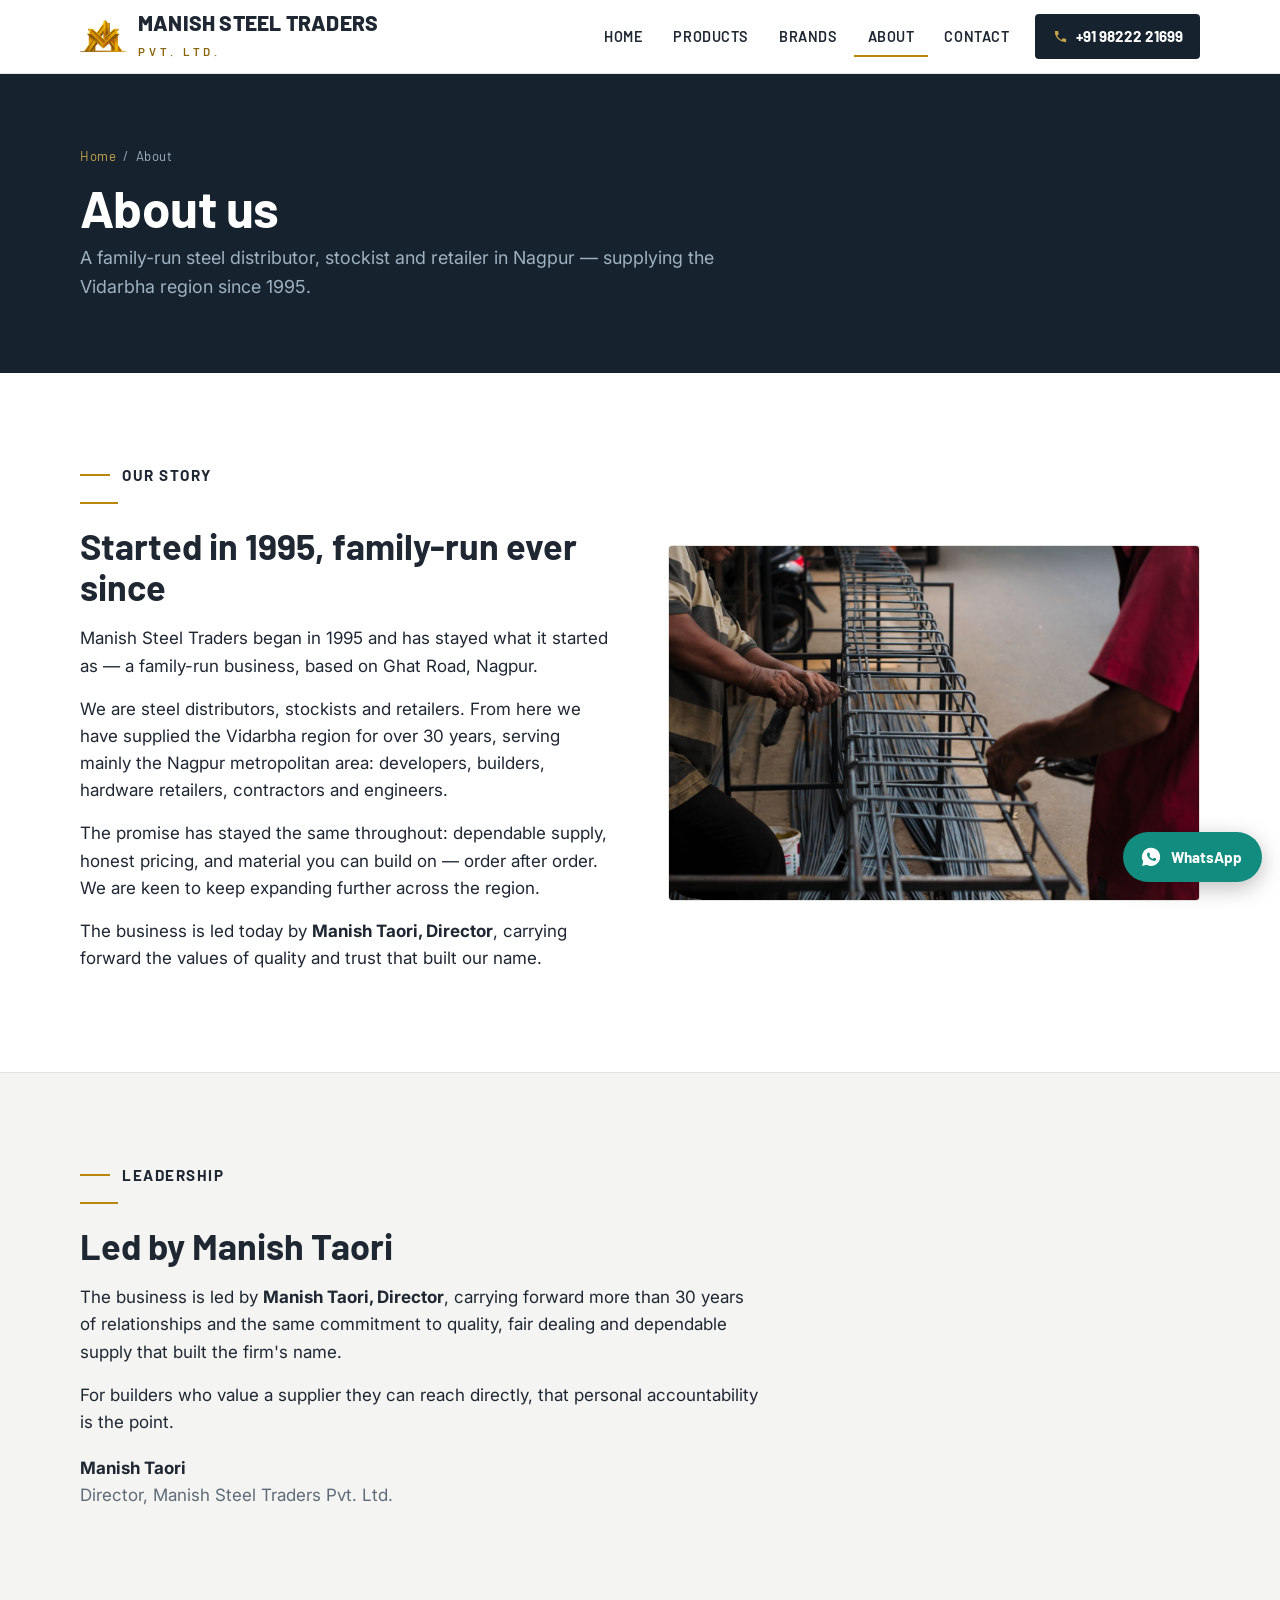
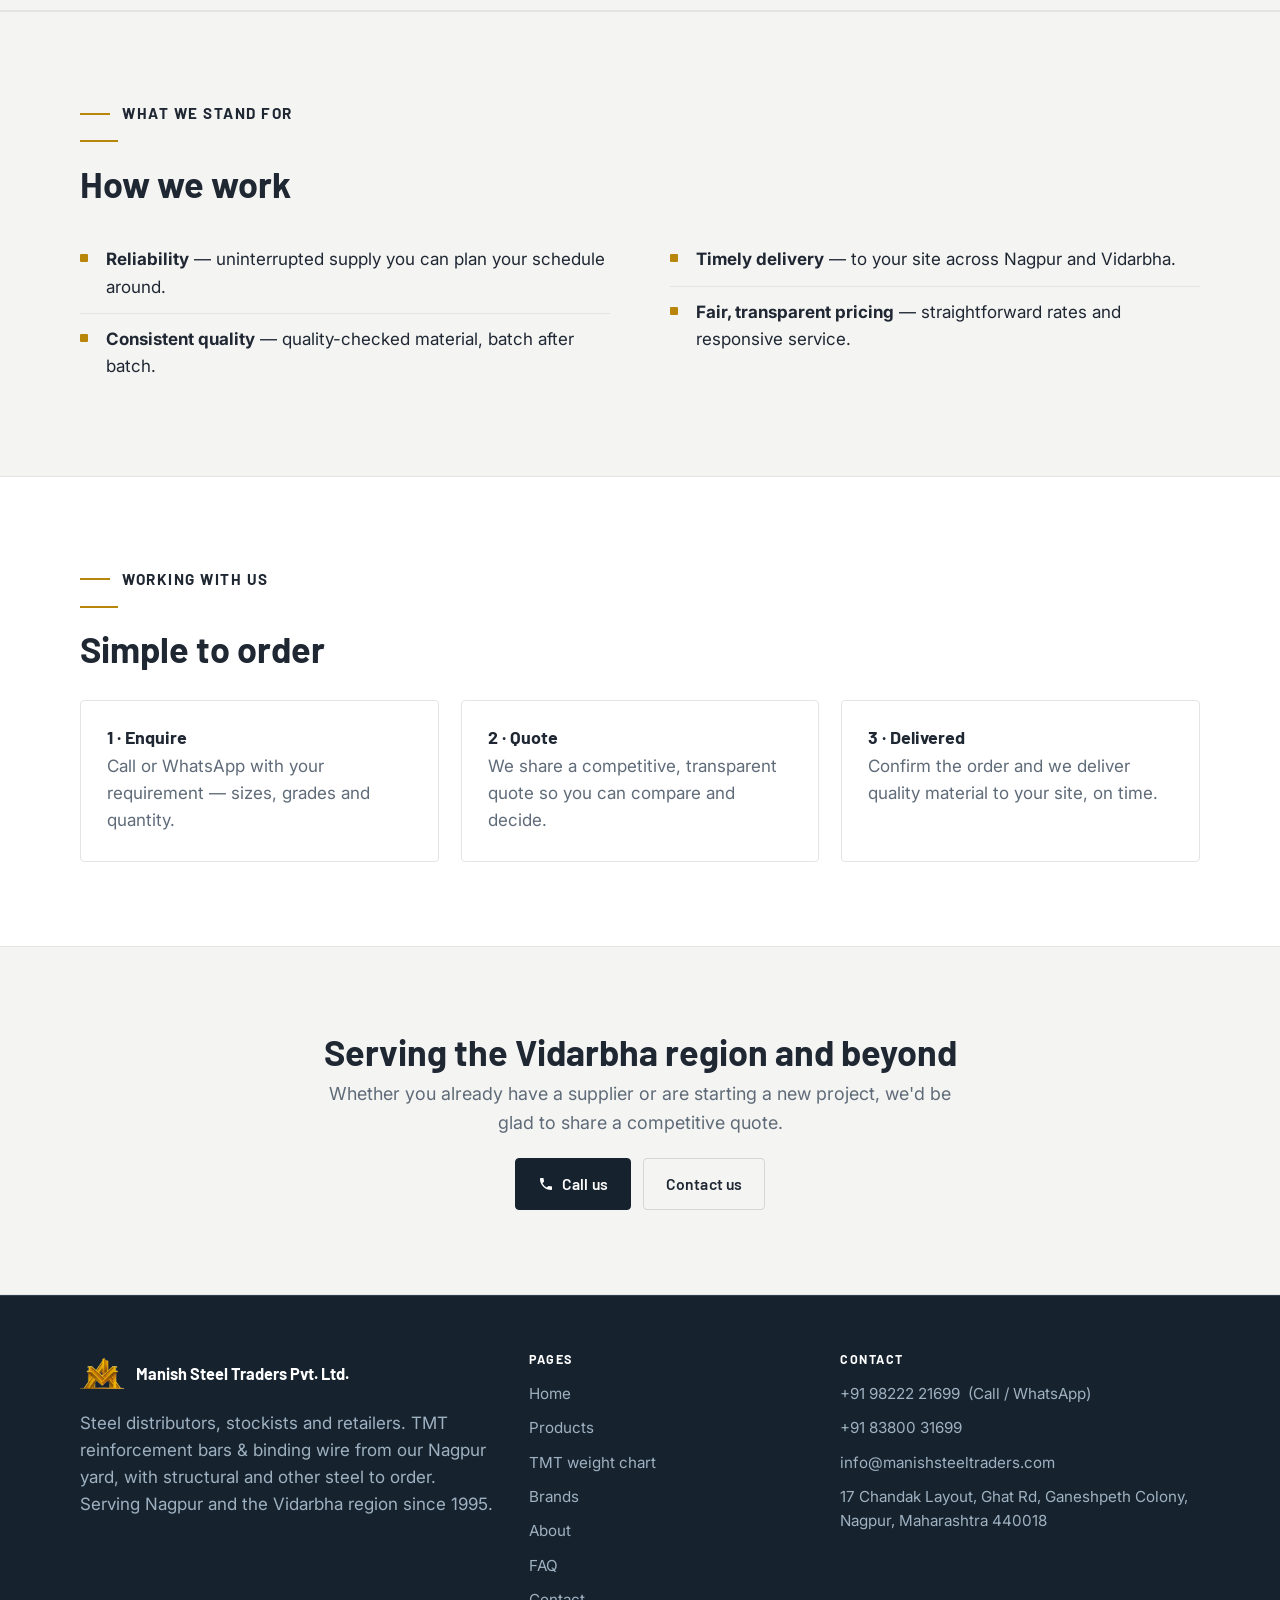
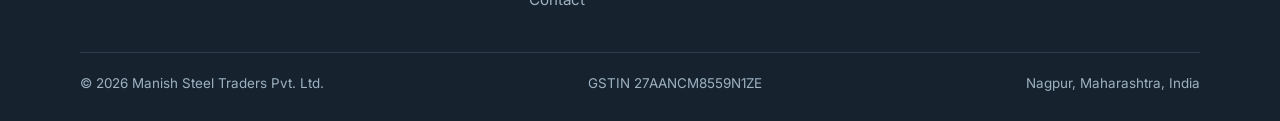
==== commit e8ac31f3: "Refocus the Quality page as Brands - Rename the nav and footer label Quality -> Brands on every page" ====
--- a/about.html
+++ b/about.html
@@ -17,7 +17,7 @@
 <link rel="preconnect" href="https://fonts.googleapis.com">
 <link rel="preconnect" href="https://fonts.gstatic.com" crossorigin>
 <link href="https://fonts.googleapis.com/css2?family=Barlow:wght@500;600;700&family=Inter:wght@400;500&display=swap" rel="stylesheet">
-<link rel="stylesheet" href="assets/css/styles.css?v=7">
+<link rel="stylesheet" href="assets/css/styles.css?v=12">
 </head>
 <body>
 
@@ -33,7 +33,7 @@
     <ul class="nav-links" id="nav-links">
       <li><a href="index.html">Home</a></li>
       <li><a href="products.html">Products</a></li>
-      <li><a href="quality.html">Quality</a></li>
+      <li><a href="quality.html">Brands</a></li>
       <li><a class="active" href="about.html">About</a></li>
       <li><a href="contact.html">Contact</a></li>
       <li><a class="phone" href="tel:+919822221699"><svg viewBox="0 0 24 24"><path d="M6.6 10.8a15.5 15.5 0 0 0 6.6 6.6l2.2-2.2a1 1 0 0 1 1-.25 11.4 11.4 0 0 0 3.6.57 1 1 0 0 1 1 1V20a1 1 0 0 1-1 1A17 17 0 0 1 3 4a1 1 0 0 1 1-1h3.5a1 1 0 0 1 1 1 11.4 11.4 0 0 0 .57 3.6 1 1 0 0 1-.25 1z"/></svg>+91 98222 21699</a></li>
@@ -155,7 +155,7 @@
           <li><a href="index.html">Home</a></li>
           <li><a href="products.html">Products</a></li>
           <li><a href="calculator.html">TMT weight chart</a></li>
-          <li><a href="quality.html">Quality</a></li>
+          <li><a href="quality.html">Brands</a></li>
           <li><a href="about.html">About</a></li>
           <li><a href="faq.html">FAQ</a></li>
       <li><a href="contact.html">Contact</a></li>
--- a/assets/css/styles.css
+++ b/assets/css/styles.css
@@ -91,7 +91,7 @@
 .center .rule { margin-inline: auto; }
 
 /* centered section heading with a small underline */
-.sec-head { text-align: center; margin-bottom: 40px; }
+.sec-head { text-align: center; margin-bottom: 24px; }
 .sec-head h2 { display: inline-block; }
 .sec-head h2::after { content: ""; display: block; width: 38px; height: 2px; background: var(--gold); margin: 12px auto 0; }
 
@@ -252,6 +252,8 @@
 .intro-copy p { font-size: 1.06rem; }
 .tile { background: #fff; border: 1px solid var(--line); border-radius: var(--radius); padding: 26px; }
 .tile h3 { margin-bottom: .35rem; } .tile p { color: var(--muted); margin: 0; }
+.tile-ico { width: 30px; height: 30px; display: block; margin-bottom: 14px; color: var(--gold-deep);
+  fill: none; stroke: currentColor; stroke-width: 1.7; stroke-linecap: round; stroke-linejoin: round; }
 .tile-img { width: 100%; aspect-ratio: 16/10; object-fit: cover; border-radius: 4px; margin-bottom: 16px; display: block; }
 .quote { background: #fff; border: 1px solid var(--line); border-left: 3px solid var(--gold); border-radius: var(--radius); padding: 24px 26px; height: 100%; margin: 0; }
 .quote p { color: var(--ink); font-style: italic; margin: 0 0 14px; }
@@ -294,6 +296,9 @@
 /* .logos .logo-box wins outright over the older `.logos img` rule above */
 .logos .logo-box img { display: block; width: auto; height: auto;
   max-width: 88%; max-height: 64px; object-fit: contain; padding: 0; margin: 0; }
+/* whole logo tile links to its write-up on the Quality page */
+.logo-box a { display: flex; width: 100%; height: 100%; align-items: center; justify-content: center; transition: opacity .15s ease; }
+.logo-box a:hover, .logo-box a:focus-visible { opacity: .6; }
 
 /* brand cards — logo sits above the write-up. Swap the .logo-ph box for an
    <img class="brand-logo"> once real logo files are in assets/img/. */
@@ -302,6 +307,7 @@
 /* text stand-in for a brand card whose logo image isn't in yet (NR) */
 .brand-logo--text { height: 44px; display: flex; align-items: center; font-family: var(--font-head);
   font-weight: 800; font-size: 1.5rem; letter-spacing: .04em; color: var(--navy); }
+.brand-card { scroll-margin-top: 90px; }
 .brand-card .logo-ph { max-width: 170px; margin-bottom: 20px; }
 .brand-card h3 { margin-bottom: .4rem; }
 .brand-card p { color: var(--muted); margin: 0 0 .9rem; }
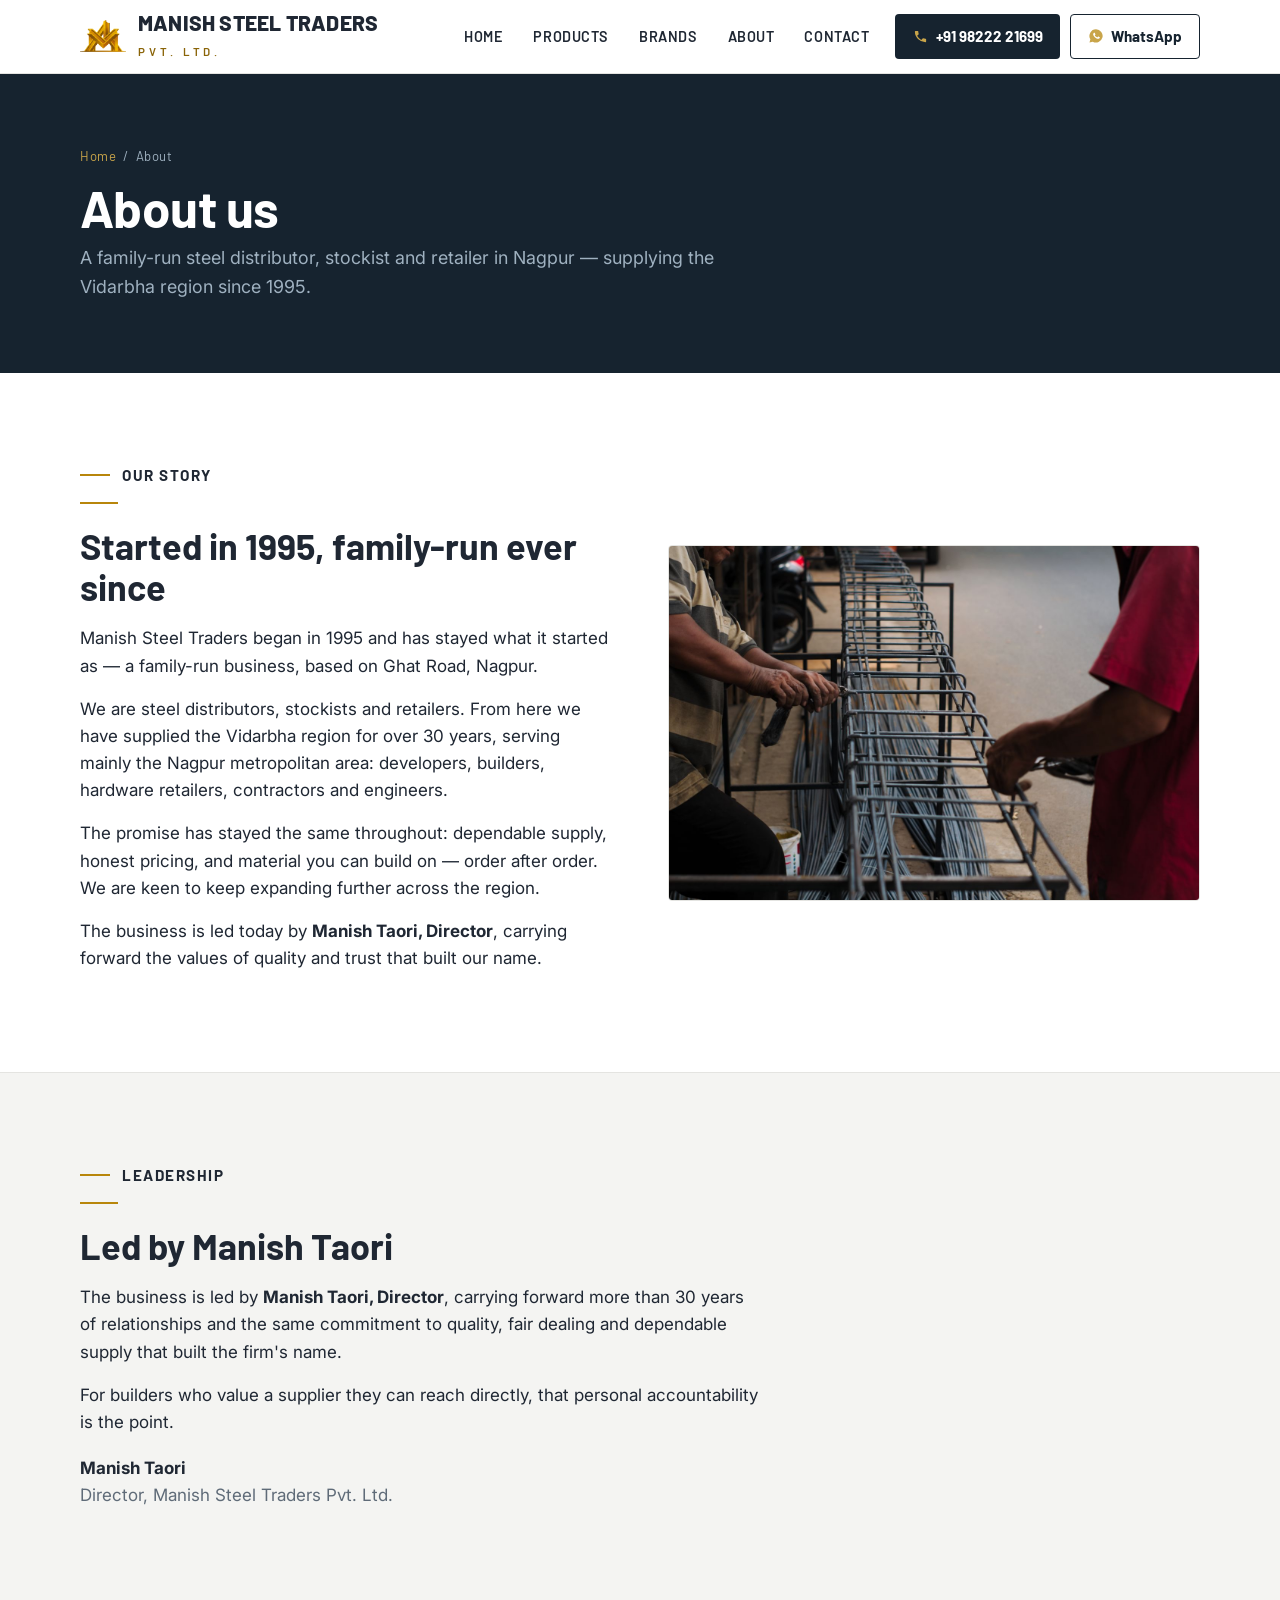
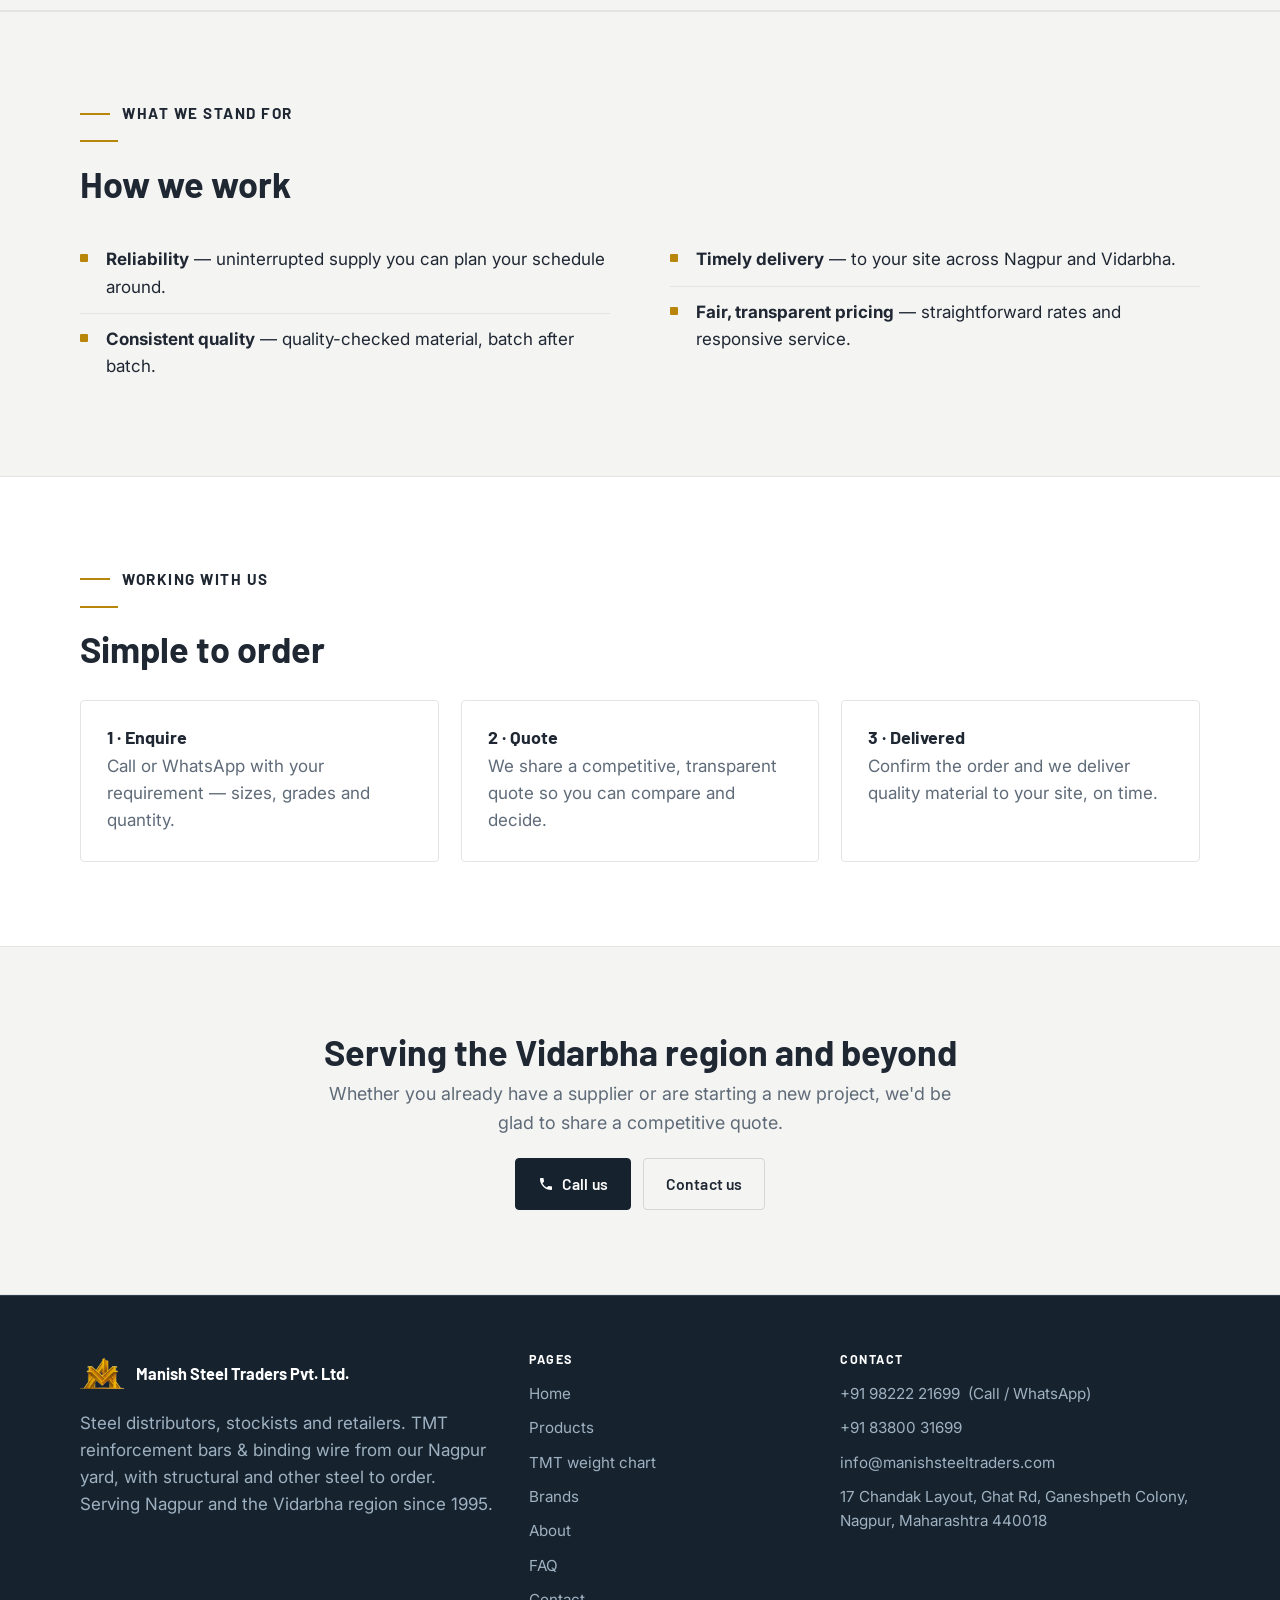
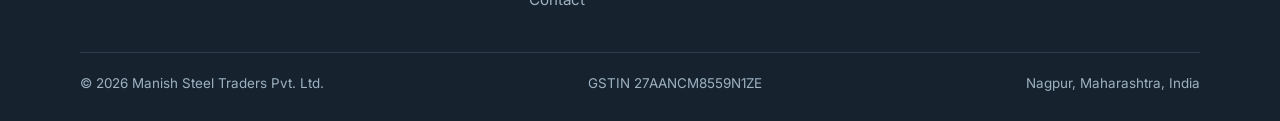
==== commit aa02f344: "Reorder home, add header WhatsApp button, fix mobile nav - Home flow: Products and Brands now come b" ====
--- a/about.html
+++ b/about.html
@@ -17,7 +17,7 @@
 <link rel="preconnect" href="https://fonts.googleapis.com">
 <link rel="preconnect" href="https://fonts.gstatic.com" crossorigin>
 <link href="https://fonts.googleapis.com/css2?family=Barlow:wght@500;600;700&family=Inter:wght@400;500&display=swap" rel="stylesheet">
-<link rel="stylesheet" href="assets/css/styles.css?v=12">
+<link rel="stylesheet" href="assets/css/styles.css?v=16">
 </head>
 <body>
 
@@ -37,6 +37,7 @@
       <li><a class="active" href="about.html">About</a></li>
       <li><a href="contact.html">Contact</a></li>
       <li><a class="phone" href="tel:+919822221699"><svg viewBox="0 0 24 24"><path d="M6.6 10.8a15.5 15.5 0 0 0 6.6 6.6l2.2-2.2a1 1 0 0 1 1-.25 11.4 11.4 0 0 0 3.6.57 1 1 0 0 1 1 1V20a1 1 0 0 1-1 1A17 17 0 0 1 3 4a1 1 0 0 1 1-1h3.5a1 1 0 0 1 1 1 11.4 11.4 0 0 0 .57 3.6 1 1 0 0 1-.25 1z"/></svg>+91 98222 21699</a></li>
+      <li><a class="wa-head" href="https://wa.me/919822221699?text=Hi%2C%20I%27d%20like%20a%20quote%20for%20steel.%20My%20requirement%20is%3A%20(size%20%2F%20grade%20%2F%20quantity)" target="_blank" rel="noopener"><svg viewBox="0 0 24 24" aria-hidden="true"><path d="M12.04 2a9.9 9.9 0 0 0-8.5 15l-1.3 4.8 4.92-1.29A9.9 9.9 0 1 0 12.04 2m-2.3 5.2c.15 0 .37-.06.55.36.22.48.69 1.7.75 1.82.06.12.1.26.02.42-.08.16-.12.26-.24.4-.12.14-.25.31-.36.42-.12.12-.25.25-.11.49.14.24.63 1.04 1.35 1.68.93.83 1.72 1.09 1.96 1.21.24.12.38.1.52-.06.14-.16.61-.72.77-.96.16-.24.33-.2.55-.12.22.08 1.43.68 1.67.8.24.12.4.18.46.28.06.11.06.59-.14 1.16-.21.57-1.21 1.12-1.66 1.16-.45.04-.87.21-2.93-.62-2.49-1-4.07-3.54-4.19-3.7-.12-.16-.99-1.31-.99-2.51 0-1.19.63-1.78.85-2.02.22-.24.48-.3.64-.3z"/></svg>WhatsApp</a></li>
     </ul>
   </div>
 </header>
@@ -179,6 +180,6 @@
   </div>
 </footer>
 
-<script src="assets/js/main.js"></script>
+<script src="assets/js/main.js?v=2"></script>
 </body>
 </html>
--- a/assets/css/styles.css
+++ b/assets/css/styles.css
@@ -131,18 +131,24 @@
 .brand .bs { display: block; font-family: var(--font-head); font-weight: 600; font-size: .72rem;
   letter-spacing: .34em; color: var(--gold-deep); margin-top: 3px; }
 .nav-links { display: flex; align-items: center; gap: 2px; list-style: none; margin: 0; padding: 0; }
-.nav-links a:not(.phone) { font-family: var(--font-head); font-weight: 600; text-transform: uppercase;
+.nav-links a:not(.phone):not(.wa-head) { font-family: var(--font-head); font-weight: 600; text-transform: uppercase;
   letter-spacing: .04em; color: var(--ink); padding: 10px 14px; font-size: .9rem;
   border-bottom: 2px solid transparent; }
-.nav-links a:not(.phone):hover { color: var(--gold-deep); }
+.nav-links a:not(.phone):not(.wa-head):hover { color: var(--gold-deep); }
 .nav-links a.active { color: var(--ink); border-bottom-color: var(--gold); }
 .phone { display: inline-flex; align-items: center; gap: .5em; margin-left: 10px;
   background: var(--navy); color: #fff; font-family: var(--font-head); font-weight: 700;
   padding: .7em 1.15em; border-radius: var(--radius); font-size: .95rem; }
 .phone:hover { background: var(--navy-2); color: #fff; }
 .phone svg { width: 15px; height: 15px; fill: var(--gold-2); }
+.wa-head { display: inline-flex; align-items: center; gap: .5em; margin-left: 8px;
+  background: transparent; color: var(--navy); border: 1px solid var(--navy);
+  font-family: var(--font-head); font-weight: 700;
+  padding: calc(.7em - 1px) 1.1em; border-radius: var(--radius); font-size: .95rem; }
+.wa-head:hover { background: var(--navy); color: #fff; }
+.wa-head svg { width: 16px; height: 16px; fill: var(--gold-2); }
 .nav-toggle { display: none; background: none; border: 0; cursor: pointer; padding: 6px; color: var(--ink); }
-.nav-toggle svg { width: 28px; height: 28px; }
+.nav-toggle svg { width: 32px; height: 32px; }
 
 @media (max-width: 940px) {
   .nav-toggle { display: inline-flex; }
@@ -152,9 +158,10 @@
     padding: 6px var(--gutter) 18px; transform: translateY(-160%); transition: transform .22s ease;
     max-height: calc(100vh - 71px); overflow-y: auto; }
   .nav-links.open { transform: translateY(0); }
-  .nav-links a:not(.phone) { padding: 16px 4px; font-size: 1.08rem; border-bottom: 1px solid var(--line); }
+  .nav-links a:not(.phone):not(.wa-head) { display: block; padding: 15px 2px; font-size: 1.08rem; line-height: 1.2; border-bottom: 1px solid var(--line); }
   .nav-links a.active { border-bottom-color: var(--line); color: var(--gold-deep); }
   .phone { margin: 16px 0 0; justify-content: center; }
+  .wa-head { margin: 10px 0 0; justify-content: center; }
 }
 
 /* ---------------- hero (dark, image right) ---------------- */
@@ -258,7 +265,8 @@
 .quote { background: #fff; border: 1px solid var(--line); border-left: 3px solid var(--gold); border-radius: var(--radius); padding: 24px 26px; height: 100%; margin: 0; }
 .quote p { color: var(--ink); font-style: italic; margin: 0 0 14px; }
 .quote footer { font-family: var(--font-head); font-weight: 600; color: var(--muted); font-size: .92rem; }
-.tile .more { margin-top: 16px; display: inline-flex; gap: 6px; font-family: var(--font-head); font-weight: 700; color: var(--gold-deep); font-size: .9rem; }
+.tile .more { margin-top: 16px; display: inline-flex; align-items: center; gap: 7px; font-family: var(--font-head); font-weight: 700; color: var(--gold-deep); font-size: .9rem; }
+.more .wa-ico { width: 16px; height: 16px; flex: 0 0 auto; fill: currentColor; }
 
 .split { display: grid; grid-template-columns: 1fr 1fr; gap: clamp(28px, 5vw, 56px); align-items: center; }
 .split--rev .split-media { order: -1; }
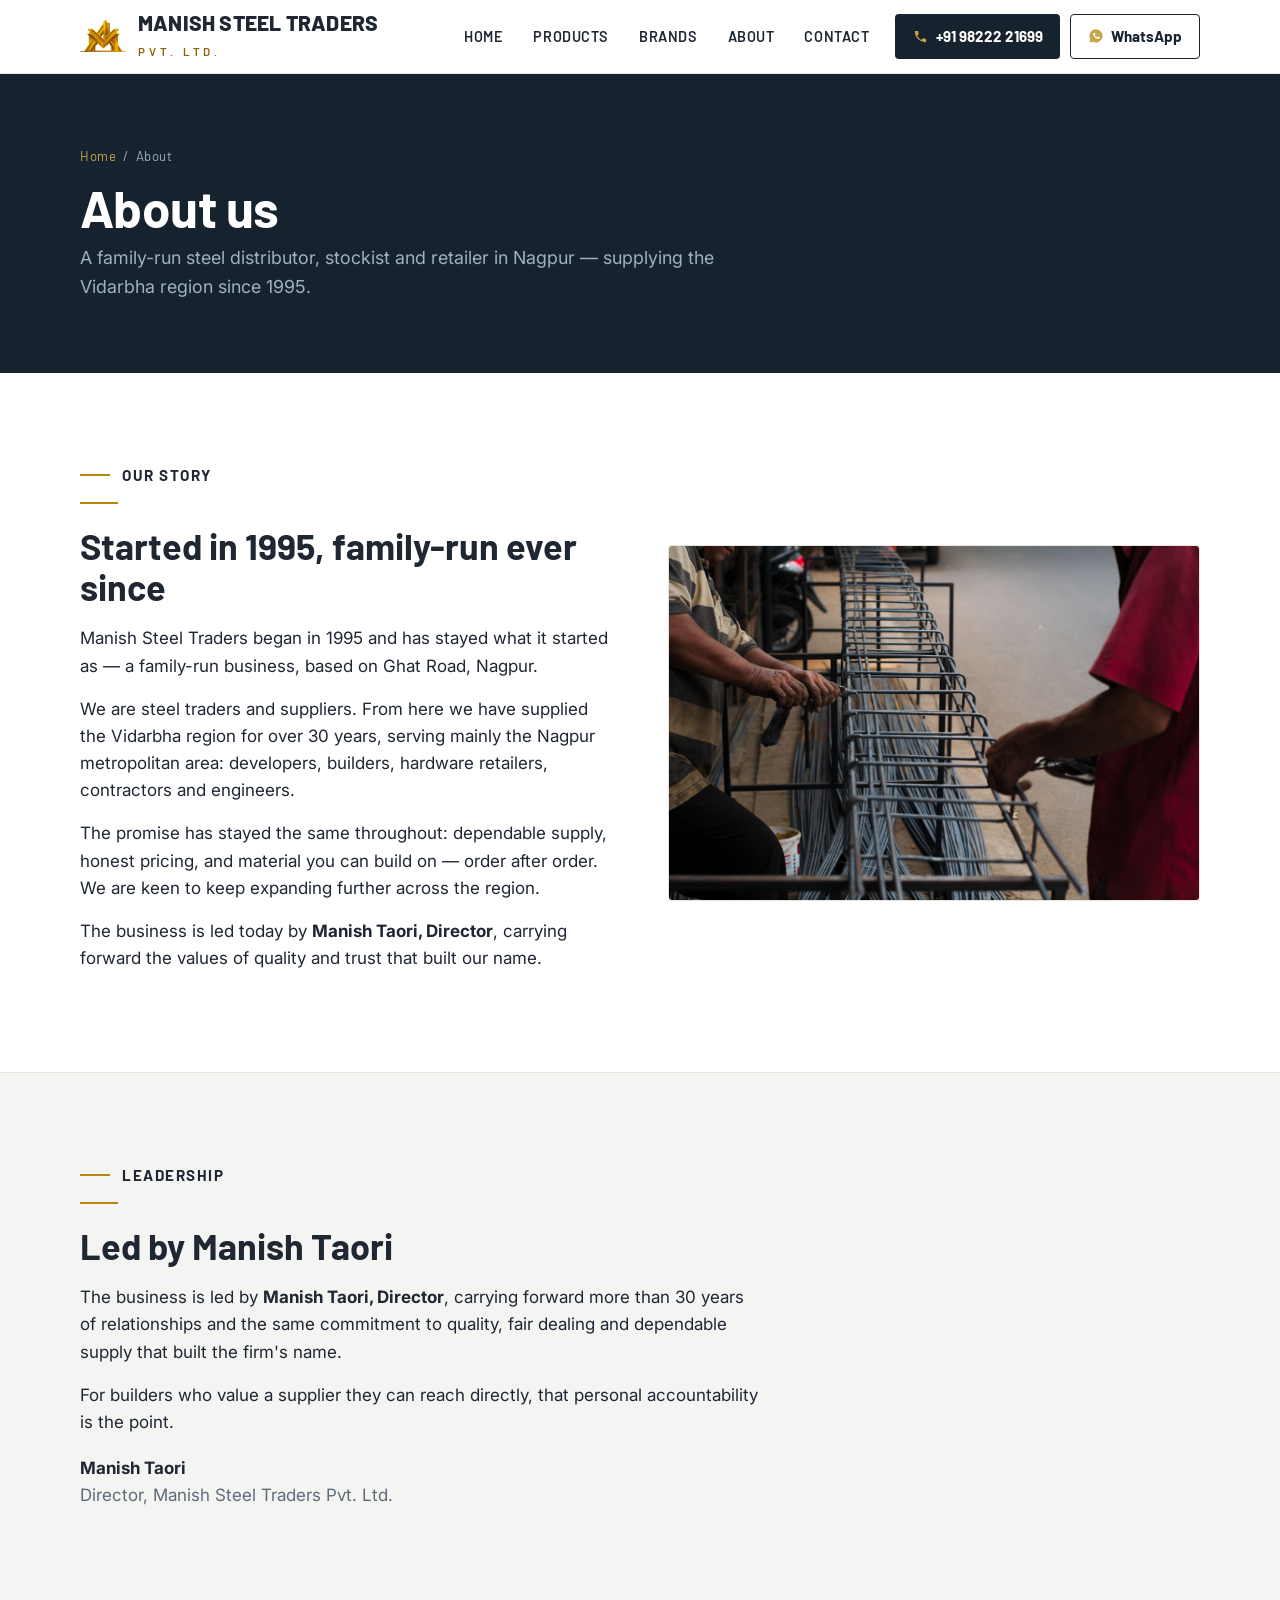
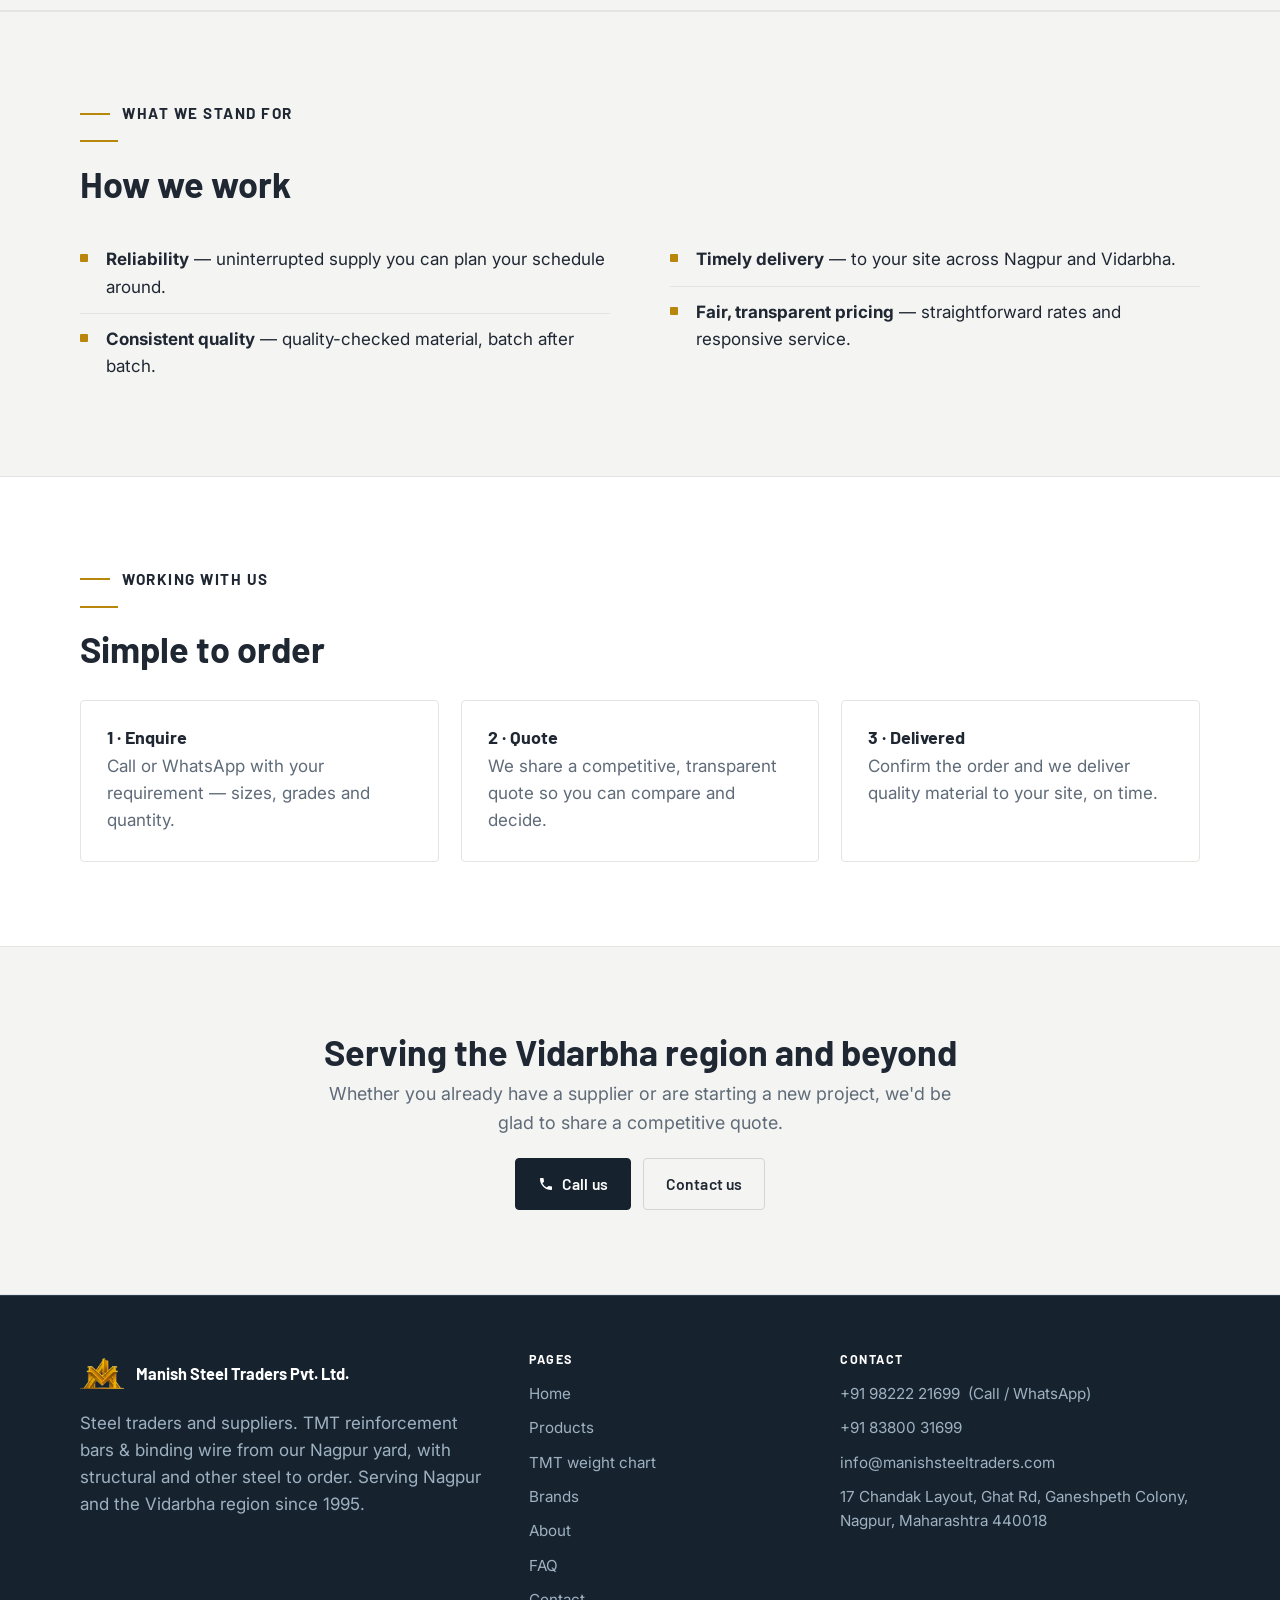
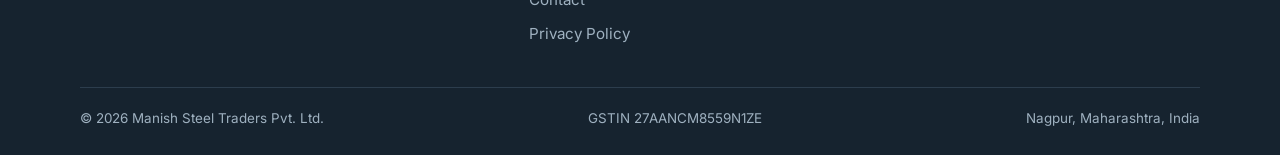
==== commit 55014123: "Redesign Products page, fix business definition, link privacy & brand sites - Products: replace stre" ====
--- a/about.html
+++ b/about.html
@@ -17,7 +17,7 @@
 <link rel="preconnect" href="https://fonts.googleapis.com">
 <link rel="preconnect" href="https://fonts.gstatic.com" crossorigin>
 <link href="https://fonts.googleapis.com/css2?family=Barlow:wght@500;600;700&family=Inter:wght@400;500&display=swap" rel="stylesheet">
-<link rel="stylesheet" href="assets/css/styles.css?v=16">
+<link rel="stylesheet" href="assets/css/styles.css?v=19">
 </head>
 <body>
 
@@ -59,7 +59,7 @@
         <hr class="rule">
         <h2>Started in 1995, family-run ever since</h2>
         <p>Manish Steel Traders began in 1995 and has stayed what it started as — a family-run business, based on Ghat Road, Nagpur.</p>
-        <p>We are steel distributors, stockists and retailers. From here we have supplied the Vidarbha region for over 30 years, serving mainly the Nagpur metropolitan area: developers, builders, hardware retailers, contractors and engineers.</p>
+        <p>We are steel traders and suppliers. From here we have supplied the Vidarbha region for over 30 years, serving mainly the Nagpur metropolitan area: developers, builders, hardware retailers, contractors and engineers.</p>
         <p>The promise has stayed the same throughout: dependable supply, honest pricing, and material you can build on — order after order. We are keen to keep expanding further across the region.</p>
         <p>The business is led today by <strong>Manish Taori, Director</strong>, carrying forward the values of quality and trust that built our name.</p>
       </div>
@@ -148,7 +148,7 @@
           <img src="assets/img/logo-mark.png" alt="Manish Steel Traders logo">
           <strong>Manish Steel Traders Pvt. Ltd.</strong>
         </div>
-        <p>Steel distributors, stockists and retailers. TMT reinforcement bars &amp; binding wire from our Nagpur yard, with structural and other steel to order. Serving Nagpur and the Vidarbha region since 1995.</p>
+        <p>Steel traders and suppliers. TMT reinforcement bars &amp; binding wire from our Nagpur yard, with structural and other steel to order. Serving Nagpur and the Vidarbha region since 1995.</p>
       </div>
       <div>
         <h4>Pages</h4>
@@ -160,6 +160,7 @@
           <li><a href="about.html">About</a></li>
           <li><a href="faq.html">FAQ</a></li>
       <li><a href="contact.html">Contact</a></li>
+          <li><a href="privacy.html">Privacy Policy</a></li>
         </ul>
       </div>
       <div>
--- a/assets/css/styles.css
+++ b/assets/css/styles.css
@@ -24,8 +24,8 @@
   --radius: 4px;
   --maxw: 1200px;
   --gutter: clamp(16px, 4vw, 40px);
-  --font-head: "Barlow", "Segoe UI", system-ui, sans-serif;
-  --font-body: "Inter", "Segoe UI", system-ui, -apple-system, sans-serif;
+  --font-head: "Barlow", "Noto Sans Devanagari", "Segoe UI", system-ui, sans-serif;
+  --font-body: "Inter", "Noto Sans Devanagari", "Segoe UI", system-ui, -apple-system, sans-serif;
 }
 
 *, *::before, *::after { box-sizing: border-box; }
@@ -138,15 +138,23 @@
 .nav-links a.active { color: var(--ink); border-bottom-color: var(--gold); }
 .phone { display: inline-flex; align-items: center; gap: .5em; margin-left: 10px;
   background: var(--navy); color: #fff; font-family: var(--font-head); font-weight: 700;
-  padding: .7em 1.15em; border-radius: var(--radius); font-size: .95rem; }
+  padding: .7em 1.15em; border-radius: var(--radius); font-size: .95rem; white-space: nowrap; flex: 0 0 auto; }
 .phone:hover { background: var(--navy-2); color: #fff; }
 .phone svg { width: 15px; height: 15px; fill: var(--gold-2); }
 .wa-head { display: inline-flex; align-items: center; gap: .5em; margin-left: 8px;
   background: transparent; color: var(--navy); border: 1px solid var(--navy);
   font-family: var(--font-head); font-weight: 700;
-  padding: calc(.7em - 1px) 1.1em; border-radius: var(--radius); font-size: .95rem; }
+  padding: calc(.7em - 1px) 1.1em; border-radius: var(--radius); font-size: .95rem; white-space: nowrap; flex: 0 0 auto; }
 .wa-head:hover { background: var(--navy); color: #fff; }
 .wa-head svg { width: 16px; height: 16px; fill: var(--gold-2); }
+.lang-toggle { display: inline-flex; align-items: center; gap: 2px; margin-left: 10px; }
+.lang-toggle button { background: none; border: 0; cursor: pointer; font-family: var(--font-head);
+  font-weight: 700; font-size: .88rem; color: var(--muted); padding: 4px 5px; line-height: 1; }
+.lang-toggle button.on { color: var(--ink); text-decoration: underline; text-underline-offset: 4px;
+  text-decoration-thickness: 2px; text-decoration-color: var(--gold); }
+.lang-toggle button:hover { color: var(--gold-deep); }
+.lang-toggle .sep { color: var(--line-2); font-weight: 400; }
+body.lang-hi .brand .bs { letter-spacing: .08em; }
 .nav-toggle { display: none; background: none; border: 0; cursor: pointer; padding: 6px; color: var(--ink); }
 .nav-toggle svg { width: 32px; height: 32px; }
 
@@ -162,6 +170,7 @@
   .nav-links a.active { border-bottom-color: var(--line); color: var(--gold-deep); }
   .phone { margin: 16px 0 0; justify-content: center; }
   .wa-head { margin: 10px 0 0; justify-content: center; }
+  .lang-toggle { justify-content: center; margin: 12px 0 0; }
 }
 
 /* ---------------- hero (dark, image right) ---------------- */
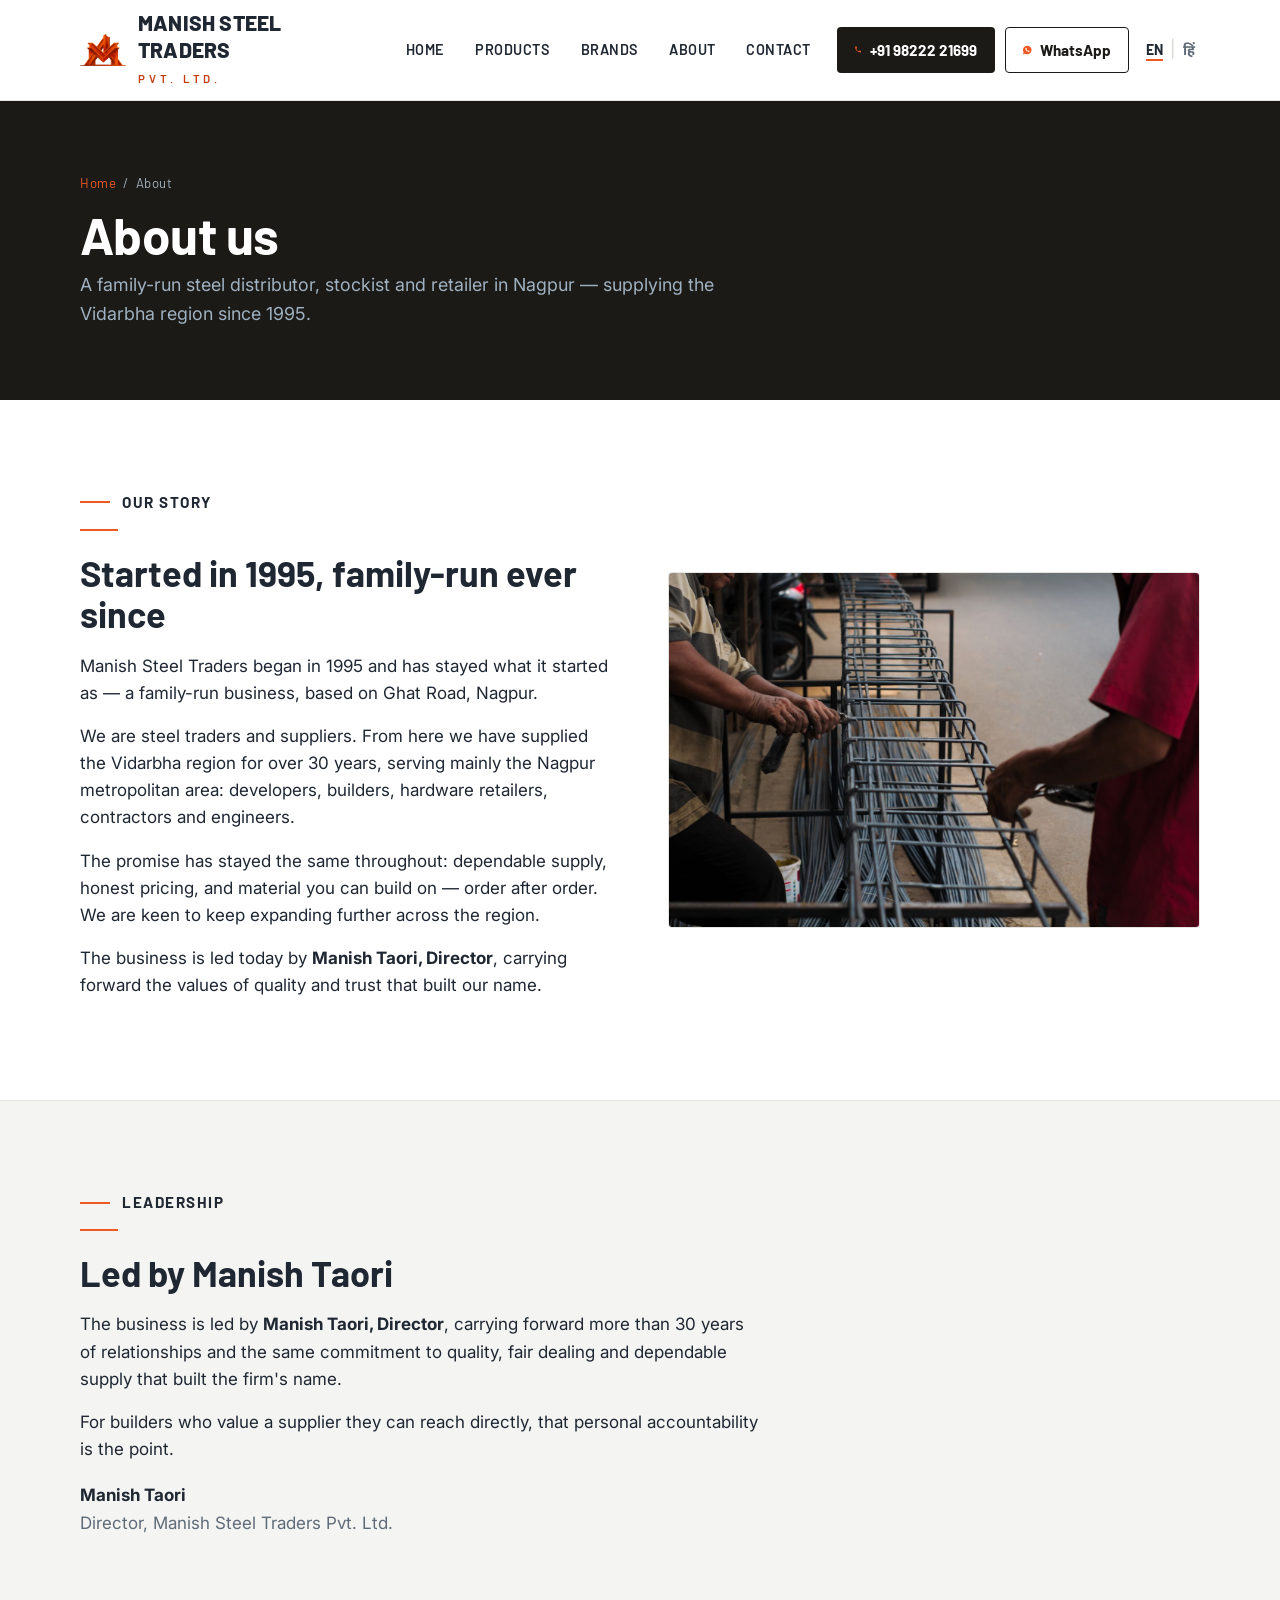
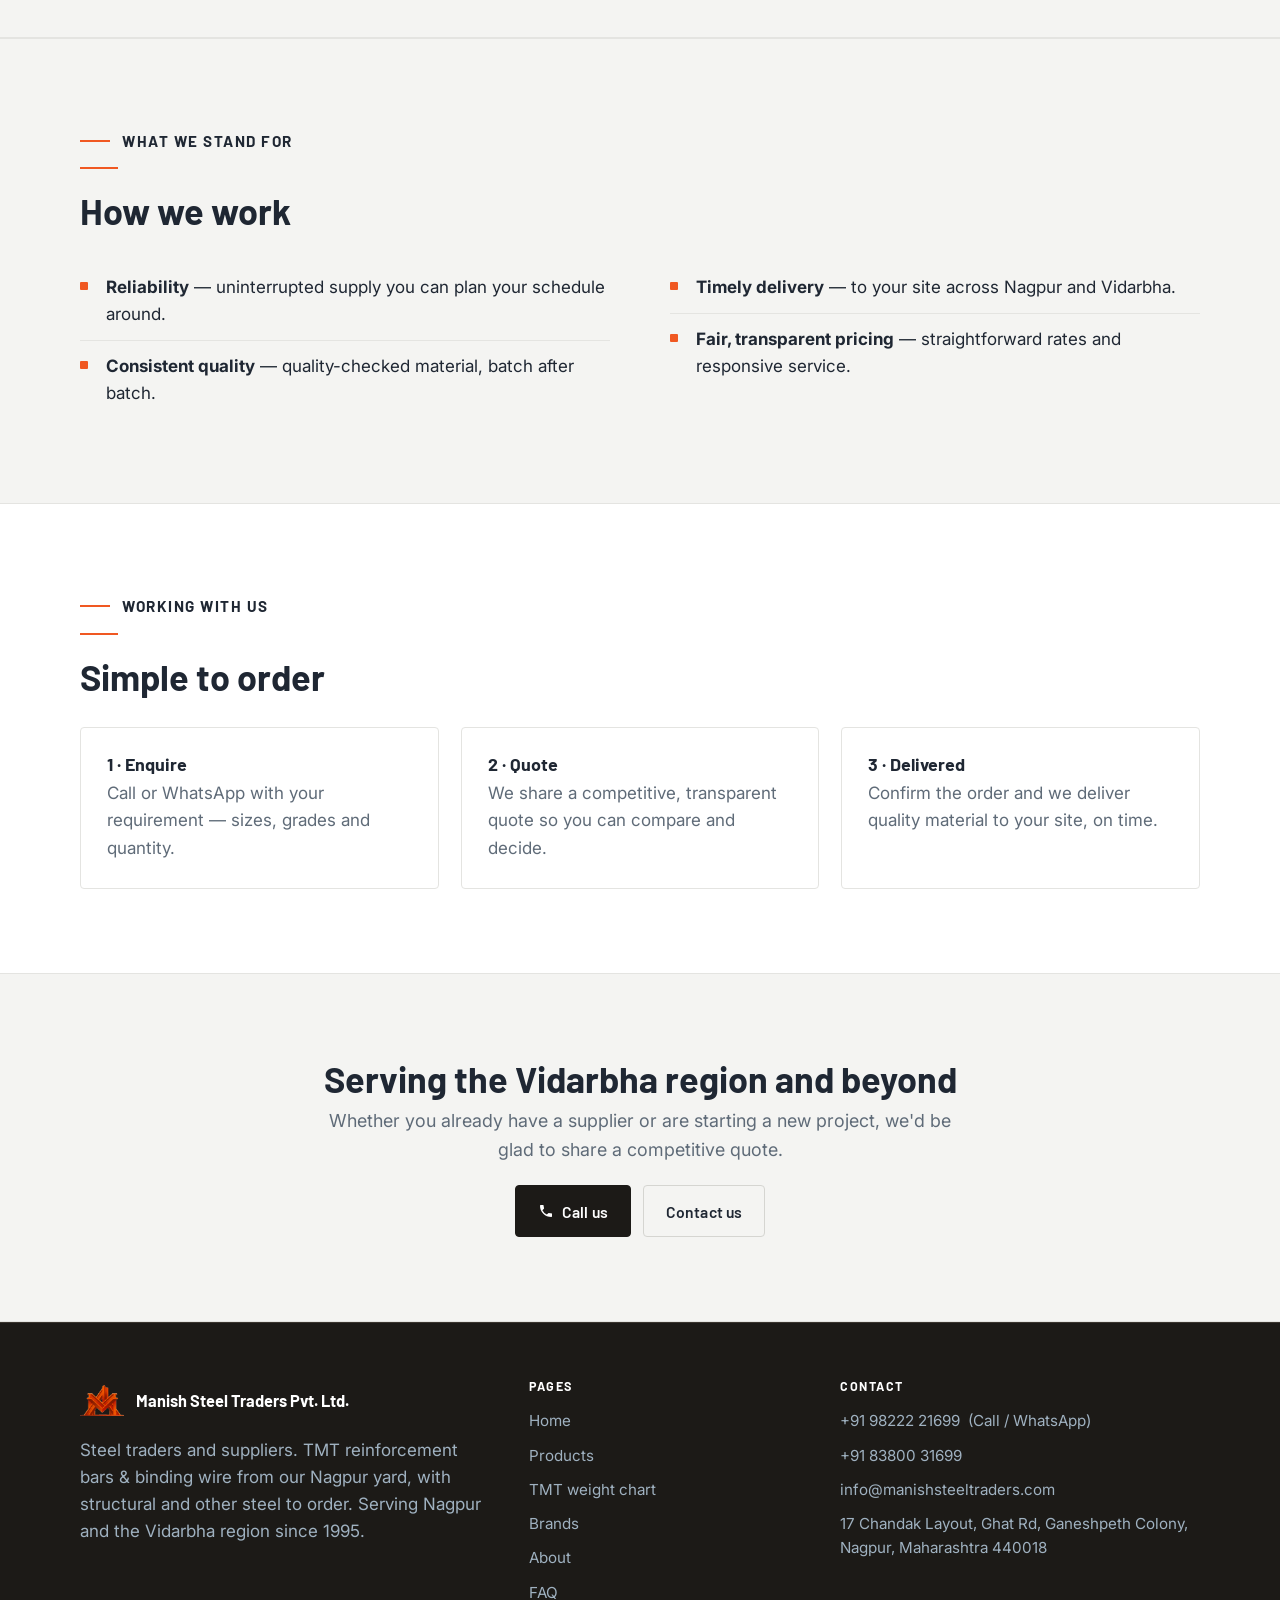
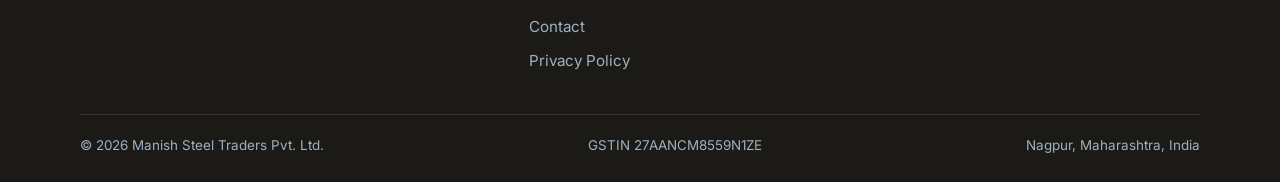
==== commit 7071da8b: "Add Hindi (EN/हिं) translation across all inner pages Extends the existing home-page language toggle" ====
--- a/about.html
+++ b/about.html
@@ -16,7 +16,7 @@
 <link rel="icon" href="assets/img/favicon.png" type="image/png">
 <link rel="preconnect" href="https://fonts.googleapis.com">
 <link rel="preconnect" href="https://fonts.gstatic.com" crossorigin>
-<link href="https://fonts.googleapis.com/css2?family=Barlow:wght@500;600;700&family=Inter:wght@400;500&display=swap" rel="stylesheet">
+<link href="https://fonts.googleapis.com/css2?family=Barlow:wght@500;600;700;800&family=Inter:wght@400;500&family=Noto+Sans+Devanagari:wght@400;500;600;700&display=swap" rel="stylesheet">
 <link rel="stylesheet" href="assets/css/styles.css?v=19">
 </head>
 <body>
@@ -25,28 +25,29 @@
   <div class="container nav">
     <a class="brand" href="index.html">
       <img src="assets/img/logo-mark.png" alt="Manish Steel Traders logo">
-      <span><span class="bt">MANISH STEEL TRADERS</span><span class="bs">PVT. LTD.</span></span>
+      <span><span class="bt" data-i18n="brand.header">MANISH STEEL TRADERS</span><span class="bs" data-i18n="brand.suffix">PVT. LTD.</span></span>
     </a>
     <button class="nav-toggle" aria-label="Menu" aria-controls="nav-links" aria-expanded="false">
       <svg viewBox="0 0 24 24"><path fill="currentColor" d="M3 6h18v2H3zM3 11h18v2H3zM3 16h18v2H3z"/></svg>
     </button>
     <ul class="nav-links" id="nav-links">
-      <li><a href="index.html">Home</a></li>
-      <li><a href="products.html">Products</a></li>
-      <li><a href="quality.html">Brands</a></li>
-      <li><a class="active" href="about.html">About</a></li>
-      <li><a href="contact.html">Contact</a></li>
+      <li><a href="index.html" data-i18n="nav.home">Home</a></li>
+      <li><a href="products.html" data-i18n="nav.products">Products</a></li>
+      <li><a href="quality.html" data-i18n="nav.brands">Brands</a></li>
+      <li><a class="active" href="about.html" data-i18n="nav.about">About</a></li>
+      <li><a href="contact.html" data-i18n="nav.contact">Contact</a></li>
       <li><a class="phone" href="tel:+919822221699"><svg viewBox="0 0 24 24"><path d="M6.6 10.8a15.5 15.5 0 0 0 6.6 6.6l2.2-2.2a1 1 0 0 1 1-.25 11.4 11.4 0 0 0 3.6.57 1 1 0 0 1 1 1V20a1 1 0 0 1-1 1A17 17 0 0 1 3 4a1 1 0 0 1 1-1h3.5a1 1 0 0 1 1 1 11.4 11.4 0 0 0 .57 3.6 1 1 0 0 1-.25 1z"/></svg>+91 98222 21699</a></li>
-      <li><a class="wa-head" href="https://wa.me/919822221699?text=Hi%2C%20I%27d%20like%20a%20quote%20for%20steel.%20My%20requirement%20is%3A%20(size%20%2F%20grade%20%2F%20quantity)" target="_blank" rel="noopener"><svg viewBox="0 0 24 24" aria-hidden="true"><path d="M12.04 2a9.9 9.9 0 0 0-8.5 15l-1.3 4.8 4.92-1.29A9.9 9.9 0 1 0 12.04 2m-2.3 5.2c.15 0 .37-.06.55.36.22.48.69 1.7.75 1.82.06.12.1.26.02.42-.08.16-.12.26-.24.4-.12.14-.25.31-.36.42-.12.12-.25.25-.11.49.14.24.63 1.04 1.35 1.68.93.83 1.72 1.09 1.96 1.21.24.12.38.1.52-.06.14-.16.61-.72.77-.96.16-.24.33-.2.55-.12.22.08 1.43.68 1.67.8.24.12.4.18.46.28.06.11.06.59-.14 1.16-.21.57-1.21 1.12-1.66 1.16-.45.04-.87.21-2.93-.62-2.49-1-4.07-3.54-4.19-3.7-.12-.16-.99-1.31-.99-2.51 0-1.19.63-1.78.85-2.02.22-.24.48-.3.64-.3z"/></svg>WhatsApp</a></li>
+      <li><a class="wa-head" href="https://wa.me/919822221699?text=Hi%2C%20I%27d%20like%20a%20quote%20for%20steel.%20My%20requirement%20is%3A%20(size%20%2F%20grade%20%2F%20quantity)" target="_blank" rel="noopener"><svg viewBox="0 0 24 24" aria-hidden="true"><path d="M12.04 2a9.9 9.9 0 0 0-8.5 15l-1.3 4.8 4.92-1.29A9.9 9.9 0 1 0 12.04 2m-2.3 5.2c.15 0 .37-.06.55.36.22.48.69 1.7.75 1.82.06.12.1.26.02.42-.08.16-.12.26-.24.4-.12.14-.25.31-.36.42-.12.12-.25.25-.11.49.14.24.63 1.04 1.35 1.68.93.83 1.72 1.09 1.96 1.21.24.12.38.1.52-.06.14-.16.61-.72.77-.96.16-.24.33-.2.55-.12.22.08 1.43.68 1.67.8.24.12.4.18.46.28.06.11.06.59-.14 1.16-.21.57-1.21 1.12-1.66 1.16-.45.04-.87.21-2.93-.62-2.49-1-4.07-3.54-4.19-3.7-.12-.16-.99-1.31-.99-2.51 0-1.19.63-1.78.85-2.02.22-.24.48-.3.64-.3z"/></svg><span data-i18n="nav.whatsapp">WhatsApp</span></a></li>
+      <li class="lang-toggle"><button type="button" data-lang="en" aria-label="English">EN</button><span class="sep">|</span><button type="button" data-lang="hi" aria-label="Hindi">हिं</button></li>
     </ul>
   </div>
 </header>
 
 <section class="page-hero">
   <div class="container">
-    <div class="crumb"><a href="index.html">Home</a> &nbsp;/&nbsp; About</div>
-    <h1>About us</h1>
-    <p class="lead">A family-run steel distributor, stockist and retailer in Nagpur — supplying the Vidarbha region since 1995.</p>
+    <div class="crumb" data-i18n="ab.crumb"><a href="index.html">Home</a> &nbsp;/&nbsp; About</div>
+    <h1 data-i18n="ab.hero.h1">About us</h1>
+    <p class="lead" data-i18n="ab.hero.lead">A family-run steel distributor, stockist and retailer in Nagpur — supplying the Vidarbha region since 1995.</p>
   </div>
 </section>
 
@@ -55,13 +56,13 @@
   <div class="container">
     <div class="split">
       <div>
-        <span class="eyebrow">Our story</span>
+        <span class="eyebrow" data-i18n="ab.story.eyebrow">Our story</span>
         <hr class="rule">
-        <h2>Started in 1995, family-run ever since</h2>
-        <p>Manish Steel Traders began in 1995 and has stayed what it started as — a family-run business, based on Ghat Road, Nagpur.</p>
-        <p>We are steel traders and suppliers. From here we have supplied the Vidarbha region for over 30 years, serving mainly the Nagpur metropolitan area: developers, builders, hardware retailers, contractors and engineers.</p>
-        <p>The promise has stayed the same throughout: dependable supply, honest pricing, and material you can build on — order after order. We are keen to keep expanding further across the region.</p>
-        <p>The business is led today by <strong>Manish Taori, Director</strong>, carrying forward the values of quality and trust that built our name.</p>
+        <h2 data-i18n="ab.story.h2">Started in 1995, family-run ever since</h2>
+        <p data-i18n="ab.story.p1">Manish Steel Traders began in 1995 and has stayed what it started as — a family-run business, based on Ghat Road, Nagpur.</p>
+        <p data-i18n="ab.story.p2">We are steel traders and suppliers. From here we have supplied the Vidarbha region for over 30 years, serving mainly the Nagpur metropolitan area: developers, builders, hardware retailers, contractors and engineers.</p>
+        <p data-i18n="ab.story.p3">The promise has stayed the same throughout: dependable supply, honest pricing, and material you can build on — order after order. We are keen to keep expanding further across the region.</p>
+        <p data-i18n="ab.story.p4">The business is led today by <strong>Manish Taori, Director</strong>, carrying forward the values of quality and trust that built our name.</p>
       </div>
       <div class="split-media">
         <img class="photo photo--tall" src="assets/img/about-yard.jpg" alt="Workers assembling steel reinforcement" loading="lazy">
@@ -81,12 +82,12 @@
          <div class="split-media"><img class="photo photo--tall" src="assets/img/director.jpg"
          alt="Manish Taori, Director, Manish Steel Traders"></div> -->
     <div class="head">
-      <span class="eyebrow">Leadership</span>
+      <span class="eyebrow" data-i18n="ab.lead.eyebrow">Leadership</span>
       <hr class="rule">
-      <h2>Led by Manish Taori</h2>
-      <p class="measure">The business is led by <strong>Manish Taori, Director</strong>, carrying forward more than 30 years of relationships and the same commitment to quality, fair dealing and dependable supply that built the firm's name.</p>
-      <p class="measure">For builders who value a supplier they can reach directly, that personal accountability is the point.</p>
-      <p style="margin-top:1.2rem"><strong>Manish Taori</strong><br><span style="color:var(--muted)">Director, Manish Steel Traders Pvt. Ltd.</span></p>
+      <h2 data-i18n="ab.lead.h2">Led by Manish Taori</h2>
+      <p class="measure" data-i18n="ab.lead.p1">The business is led by <strong>Manish Taori, Director</strong>, carrying forward more than 30 years of relationships and the same commitment to quality, fair dealing and dependable supply that built the firm's name.</p>
+      <p class="measure" data-i18n="ab.lead.p2">For builders who value a supplier they can reach directly, that personal accountability is the point.</p>
+      <p style="margin-top:1.2rem" data-i18n="ab.lead.p3"><strong>Manish Taori</strong><br><span style="color:var(--muted)">Director, Manish Steel Traders Pvt. Ltd.</span></p>
     </div>
   </div>
 </section>
@@ -95,18 +96,18 @@
 <section class="section band">
   <div class="container">
     <div class="head">
-      <span class="eyebrow">What we stand for</span>
+      <span class="eyebrow" data-i18n="ab.values.eyebrow">What we stand for</span>
       <hr class="rule">
-      <h2>How we work</h2>
+      <h2 data-i18n="ab.values.h2">How we work</h2>
     </div>
     <div class="grid grid-2" style="margin-top:30px; gap:0 60px">
       <ul class="list">
-        <li><strong>Reliability</strong> — uninterrupted supply you can plan your schedule around.</li>
-        <li><strong>Consistent quality</strong> — quality-checked material, batch after batch.</li>
+        <li data-i18n="ab.values.li1"><strong>Reliability</strong> — uninterrupted supply you can plan your schedule around.</li>
+        <li data-i18n="ab.values.li2"><strong>Consistent quality</strong> — quality-checked material, batch after batch.</li>
       </ul>
       <ul class="list">
-        <li><strong>Timely delivery</strong> — to your site across Nagpur and Vidarbha.</li>
-        <li><strong>Fair, transparent pricing</strong> — straightforward rates and responsive service.</li>
+        <li data-i18n="ab.values.li3"><strong>Timely delivery</strong> — to your site across Nagpur and Vidarbha.</li>
+        <li data-i18n="ab.values.li4"><strong>Fair, transparent pricing</strong> — straightforward rates and responsive service.</li>
       </ul>
     </div>
   </div>
@@ -116,14 +117,14 @@
 <section class="section">
   <div class="container">
     <div class="head">
-      <span class="eyebrow">Working with us</span>
+      <span class="eyebrow" data-i18n="ab.how.eyebrow">Working with us</span>
       <hr class="rule">
-      <h2>Simple to order</h2>
+      <h2 data-i18n="ab.how.h2">Simple to order</h2>
     </div>
     <div class="grid grid-3" style="margin-top:30px">
-      <div class="tile"><h3>1 · Enquire</h3><p>Call or WhatsApp with your requirement — sizes, grades and quantity.</p></div>
-      <div class="tile"><h3>2 · Quote</h3><p>We share a competitive, transparent quote so you can compare and decide.</p></div>
-      <div class="tile"><h3>3 · Delivered</h3><p>Confirm the order and we deliver quality material to your site, on time.</p></div>
+      <div class="tile"><h3 data-i18n="ab.how.t1.h3">1 · Enquire</h3><p data-i18n="ab.how.t1.p">Call or WhatsApp with your requirement — sizes, grades and quantity.</p></div>
+      <div class="tile"><h3 data-i18n="ab.how.t2.h3">2 · Quote</h3><p data-i18n="ab.how.t2.p">We share a competitive, transparent quote so you can compare and decide.</p></div>
+      <div class="tile"><h3 data-i18n="ab.how.t3.h3">3 · Delivered</h3><p data-i18n="ab.how.t3.p">Confirm the order and we deliver quality material to your site, on time.</p></div>
     </div>
   </div>
 </section>
@@ -131,11 +132,11 @@
 <!-- service area / CTA -->
 <section class="section band">
   <div class="container strip">
-    <h2>Serving the Vidarbha region and beyond</h2>
-    <p class="lead">Whether you already have a supplier or are starting a new project, we'd be glad to share a competitive quote.</p>
+    <h2 data-i18n="ab.cta.h2">Serving the Vidarbha region and beyond</h2>
+    <p class="lead" data-i18n="ab.cta.lead">Whether you already have a supplier or are starting a new project, we'd be glad to share a competitive quote.</p>
     <div class="btn-row">
-      <a class="btn" href="tel:+919822221699">Call us</a>
-      <a class="btn btn--outline" href="contact.html">Contact us</a>
+      <a class="btn" href="tel:+919822221699" data-i18n="ab.cta.call">Call us</a>
+      <a class="btn btn--outline" href="contact.html" data-i18n="ab.cta.contact">Contact us</a>
     </div>
   </div>
 </section>
@@ -146,41 +147,42 @@
       <div>
         <div class="footer-brand">
           <img src="assets/img/logo-mark.png" alt="Manish Steel Traders logo">
-          <strong>Manish Steel Traders Pvt. Ltd.</strong>
+          <strong data-i18n="footer.brandname">Manish Steel Traders Pvt. Ltd.</strong>
         </div>
-        <p>Steel traders and suppliers. TMT reinforcement bars &amp; binding wire from our Nagpur yard, with structural and other steel to order. Serving Nagpur and the Vidarbha region since 1995.</p>
+        <p data-i18n="footer.tagline">Steel traders and suppliers. TMT reinforcement bars &amp; binding wire from our Nagpur yard, with structural and other steel to order. Serving Nagpur and the Vidarbha region since 1995.</p>
       </div>
       <div>
-        <h4>Pages</h4>
+        <h4 data-i18n="footer.pages">Pages</h4>
         <ul class="footer-links">
-          <li><a href="index.html">Home</a></li>
-          <li><a href="products.html">Products</a></li>
-          <li><a href="calculator.html">TMT weight chart</a></li>
-          <li><a href="quality.html">Brands</a></li>
-          <li><a href="about.html">About</a></li>
-          <li><a href="faq.html">FAQ</a></li>
-      <li><a href="contact.html">Contact</a></li>
-          <li><a href="privacy.html">Privacy Policy</a></li>
+          <li><a href="index.html" data-i18n="nav.home">Home</a></li>
+          <li><a href="products.html" data-i18n="nav.products">Products</a></li>
+          <li><a href="calculator.html" data-i18n="footer.calc">TMT weight chart</a></li>
+          <li><a href="quality.html" data-i18n="nav.brands">Brands</a></li>
+          <li><a href="about.html" data-i18n="nav.about">About</a></li>
+          <li><a href="faq.html" data-i18n="footer.faq">FAQ</a></li>
+          <li><a href="contact.html" data-i18n="nav.contact">Contact</a></li>
+          <li><a href="privacy.html" data-i18n="footer.privacy">Privacy Policy</a></li>
         </ul>
       </div>
       <div>
-        <h4>Contact</h4>
+        <h4 data-i18n="nav.contact">Contact</h4>
         <ul class="footer-links">
-          <li><a href="tel:+919822221699">+91 98222 21699</a> &nbsp;(Call / WhatsApp)</li>
+          <li><a href="tel:+919822221699">+91 98222 21699</a> &nbsp;<span data-i18n="footer.callwa">(Call / WhatsApp)</span></li>
           <li><a href="tel:+918380031699">+91 83800 31699</a></li>
           <li><a href="mailto:info@manishsteeltraders.com">info@manishsteeltraders.com</a></li>
-          <li>17 Chandak Layout, Ghat Rd, Ganeshpeth Colony, Nagpur, Maharashtra 440018</li>
+          <li data-i18n="footer.address">17 Chandak Layout, Ghat Rd, Ganeshpeth Colony, Nagpur, Maharashtra 440018</li>
         </ul>
       </div>
     </div>
     <div class="footer-bottom">
-      <span>© <span id="year">2026</span> Manish Steel Traders Pvt. Ltd.</span>
+      <span>© <span id="year">2026</span> <span data-i18n="footer.brandname">Manish Steel Traders Pvt. Ltd.</span></span>
       <span>GSTIN 27AANCM8559N1ZE</span>
-      <span>Nagpur, Maharashtra, India</span>
+      <span data-i18n="footer.location">Nagpur, Maharashtra, India</span>
     </div>
   </div>
 </footer>
 
+<script src="assets/js/i18n-hi.js?v=7"></script>
 <script src="assets/js/main.js?v=2"></script>
 </body>
 </html>
--- a/assets/css/styles.css
+++ b/assets/css/styles.css
@@ -1,23 +1,23 @@
 /* =========================================================================
    Manish Steel Traders — stylesheet
-   Navy + gold, product-forward, professional. (Layout after the approved
-   reference, recoloured to the brand gold.)
+   Charcoal + orange, product-forward, professional. (Layout after the approved
+   reference, recoloured to match the orange-painted yard.)
    ========================================================================= */
 
 :root {
-  --navy:      #16232f;   /* dark sections / hero / trust / footer */
-  --navy-2:    #1d2e3c;
-  --navy-3:    #24384a;
+  --navy:      #1c1a17;   /* dark sections / hero / trust / footer (warm charcoal) */
+  --navy-2:    #2a2622;
+  --navy-3:    #38332d;
   --ink:       #1f2733;   /* text on light */
   --muted:     #5f6b78;
   --paper:     #ffffff;
   --paper-2:   #f4f4f2;   /* light band / products */
   --line:      #e4e4e1;
   --line-2:    #d5d5d1;
-  --line-dark: #2c3d4d;   /* dividers on navy */
-  --gold:      #b8860b;   /* accent (muted brass) */
-  --gold-2:    #c9a54a;
-  --gold-deep: #8a6408;
+  --line-dark: #3a352f;   /* dividers on charcoal */
+  --gold:      #f05822;   /* accent (NR TMT orange) — decorative / on light */
+  --gold-2:    #f05822;   /* accent on dark (NR TMT orange) */
+  --gold-deep: #c23c10;   /* accent text/icons on white (deep NR orange, 5.3:1 AA) */
   --on-dark:   #e9edf1;
   --on-dark-mut:#9fb1c0;
 
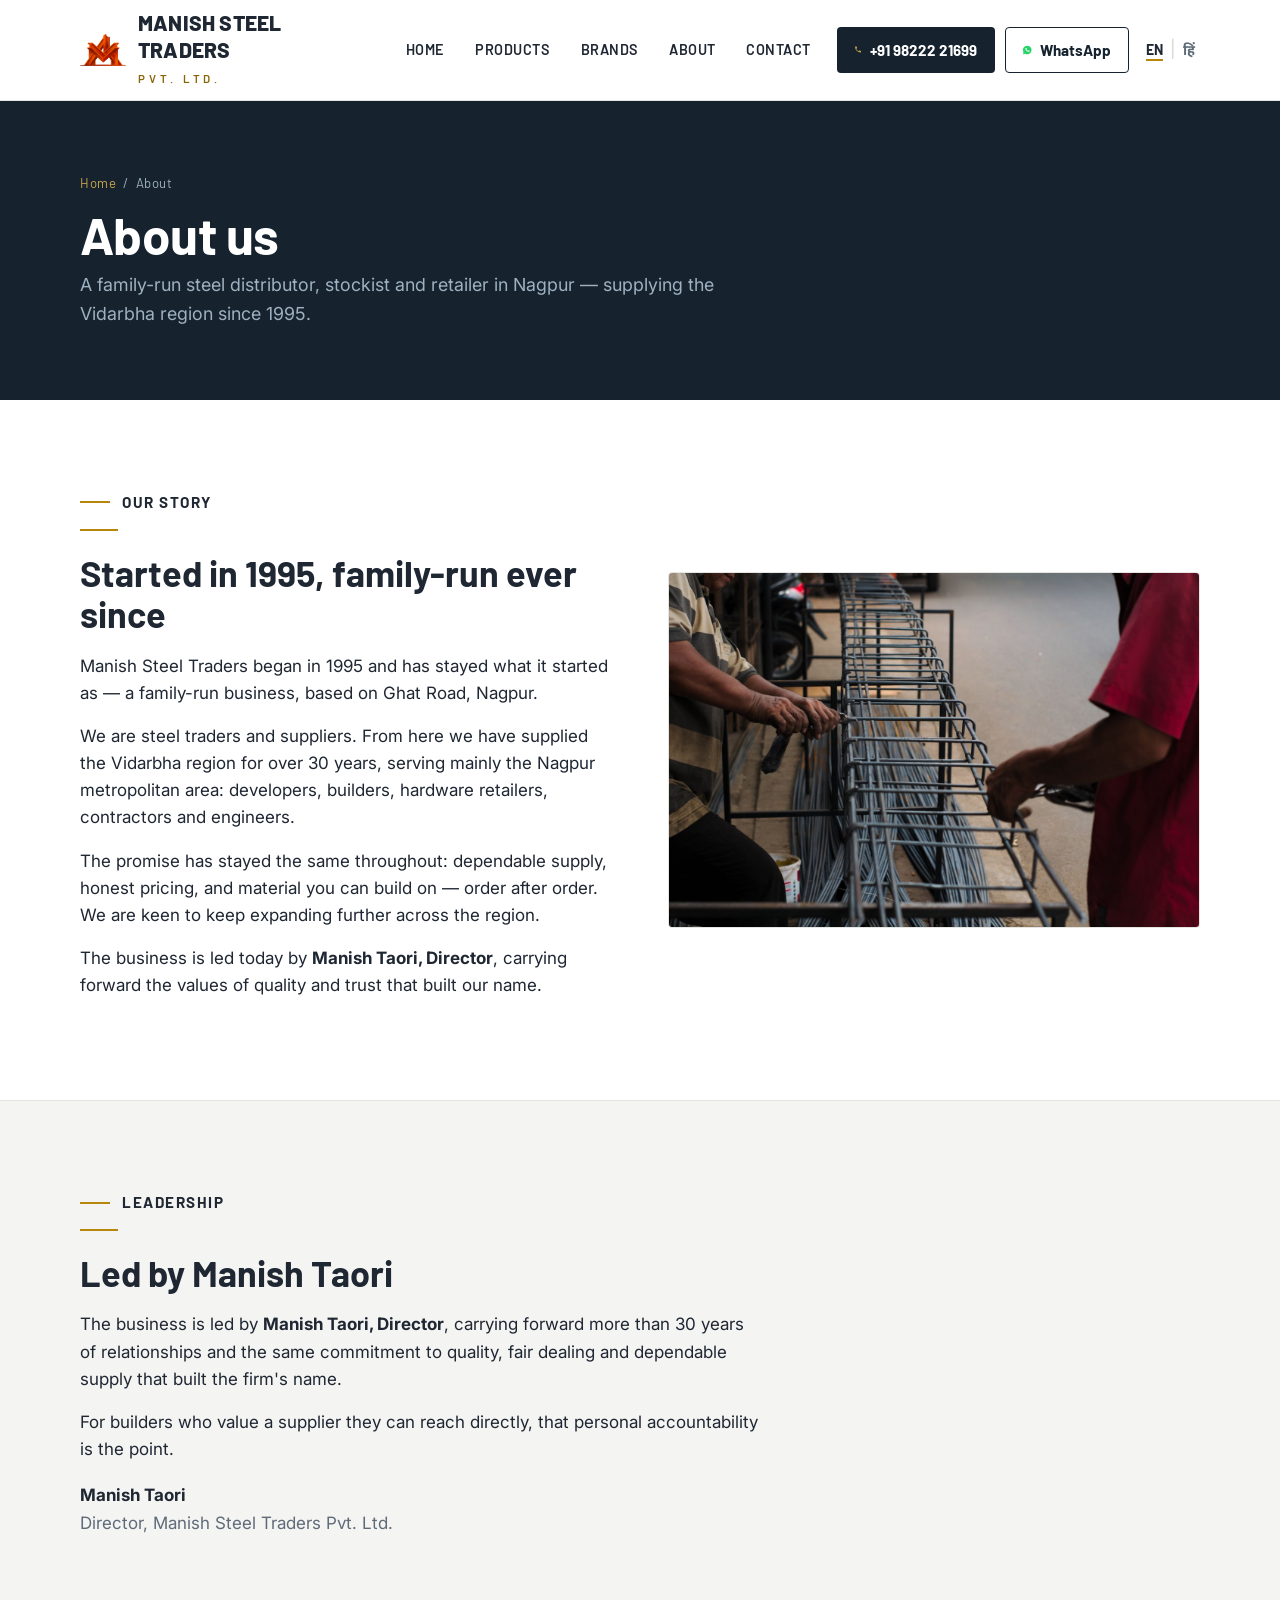
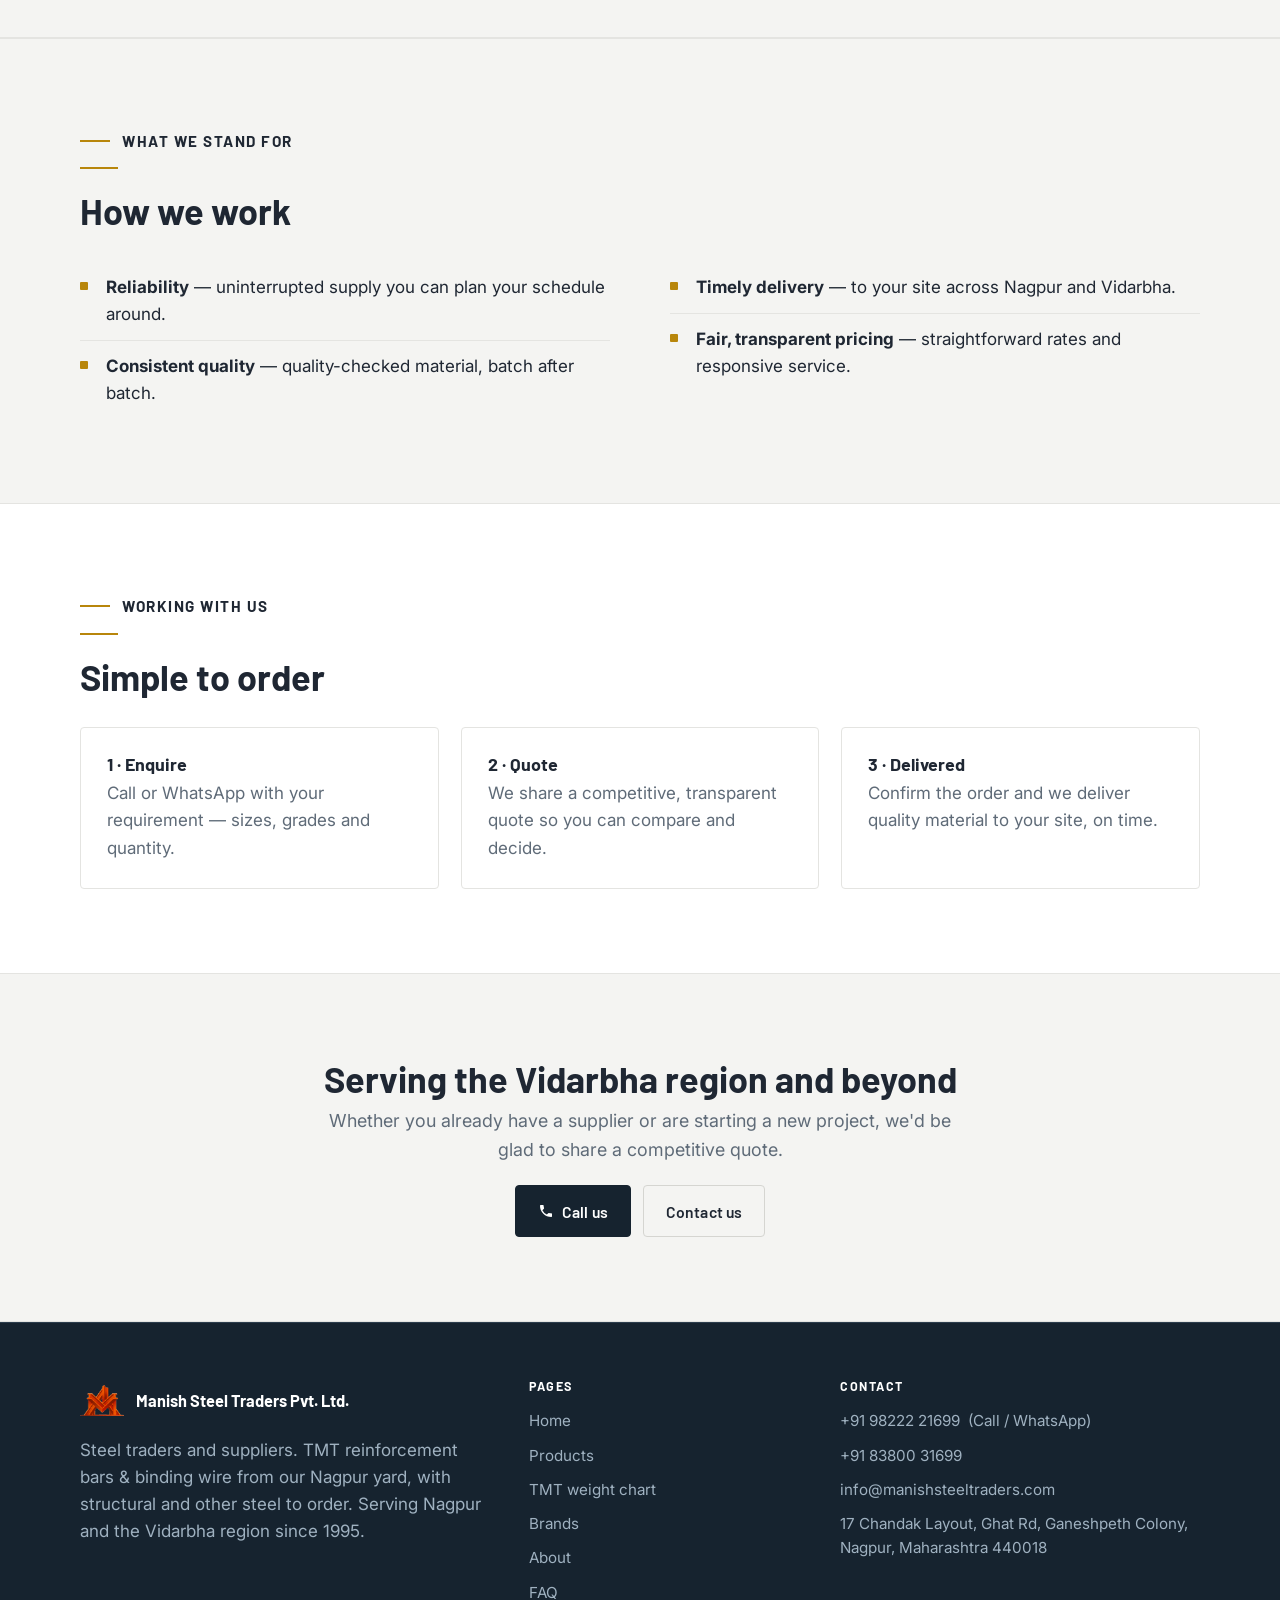
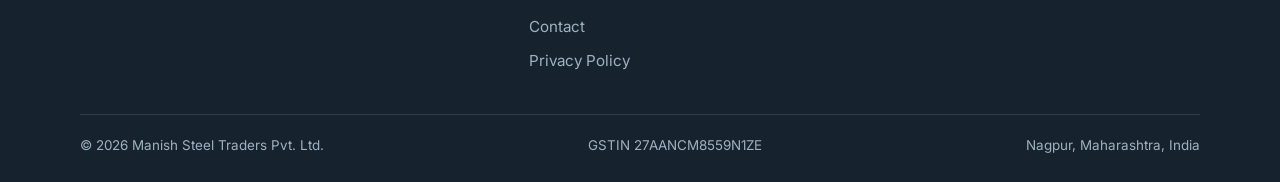
==== commit ccaf73cc: "Product description font to Barlow; WhatsApp icon green; cache-bust v20 Co-Authored-By: Claude Opus " ====
--- a/about.html
+++ b/about.html
@@ -17,7 +17,7 @@
 <link rel="preconnect" href="https://fonts.googleapis.com">
 <link rel="preconnect" href="https://fonts.gstatic.com" crossorigin>
 <link href="https://fonts.googleapis.com/css2?family=Barlow:wght@500;600;700;800&family=Inter:wght@400;500&family=Noto+Sans+Devanagari:wght@400;500;600;700&display=swap" rel="stylesheet">
-<link rel="stylesheet" href="assets/css/styles.css?v=19">
+<link rel="stylesheet" href="assets/css/styles.css?v=20">
 </head>
 <body>
 
--- a/assets/css/styles.css
+++ b/assets/css/styles.css
@@ -1,23 +1,23 @@
 /* =========================================================================
    Manish Steel Traders — stylesheet
-   Charcoal + orange, product-forward, professional. (Layout after the approved
-   reference, recoloured to match the orange-painted yard.)
+   Navy + gold, product-forward, professional. (Layout after the approved
+   reference, recoloured to the brand gold.)
    ========================================================================= */
 
 :root {
-  --navy:      #1c1a17;   /* dark sections / hero / trust / footer (warm charcoal) */
-  --navy-2:    #2a2622;
-  --navy-3:    #38332d;
+  --navy:      #16232f;   /* dark sections / hero / trust / footer */
+  --navy-2:    #1d2e3c;
+  --navy-3:    #24384a;
   --ink:       #1f2733;   /* text on light */
   --muted:     #5f6b78;
   --paper:     #ffffff;
   --paper-2:   #f4f4f2;   /* light band / products */
   --line:      #e4e4e1;
   --line-2:    #d5d5d1;
-  --line-dark: #3a352f;   /* dividers on charcoal */
-  --gold:      #f05822;   /* accent (NR TMT orange) — decorative / on light */
-  --gold-2:    #f05822;   /* accent on dark (NR TMT orange) */
-  --gold-deep: #c23c10;   /* accent text/icons on white (deep NR orange, 5.3:1 AA) */
+  --line-dark: #2c3d4d;   /* dividers on navy */
+  --gold:      #b8860b;   /* accent (muted brass) */
+  --gold-2:    #c9a54a;
+  --gold-deep: #8a6408;
   --on-dark:   #e9edf1;
   --on-dark-mut:#9fb1c0;
 
@@ -146,7 +146,7 @@
   font-family: var(--font-head); font-weight: 700;
   padding: calc(.7em - 1px) 1.1em; border-radius: var(--radius); font-size: .95rem; white-space: nowrap; flex: 0 0 auto; }
 .wa-head:hover { background: var(--navy); color: #fff; }
-.wa-head svg { width: 16px; height: 16px; fill: var(--gold-2); }
+.wa-head svg { width: 16px; height: 16px; fill: #25D366; }
 .lang-toggle { display: inline-flex; align-items: center; gap: 2px; margin-left: 10px; }
 .lang-toggle button { background: none; border: 0; cursor: pointer; font-family: var(--font-head);
   font-weight: 700; font-size: .88rem; color: var(--muted); padding: 4px 5px; line-height: 1; }
@@ -218,7 +218,7 @@
 .product .pic { width: 100%; aspect-ratio: 4/3; max-height: 240px; object-fit: cover; border-radius: 4px; background: var(--paper-2); }
 .product .plabel { font-family: var(--font-head); font-weight: 700; font-size: .74rem; text-transform: uppercase; letter-spacing: .04em; color: var(--ink); }
 /* optional one-line detail under a product label (used on the stocked cards) */
-.product .pdesc { margin-top: -6px; font-size: .72rem; line-height: 1.35; color: var(--muted); max-width: 24ch; }
+.product .pdesc { margin-top: -6px; font-family: var(--font-head); font-weight: 500; font-size: .72rem; line-height: 1.35; color: var(--muted); max-width: 24ch; }
 @media (max-width: 640px) { .products-grid { grid-template-columns: repeat(2, 1fr); } }
 
 /* ---------------- trust bar ---------------- */
